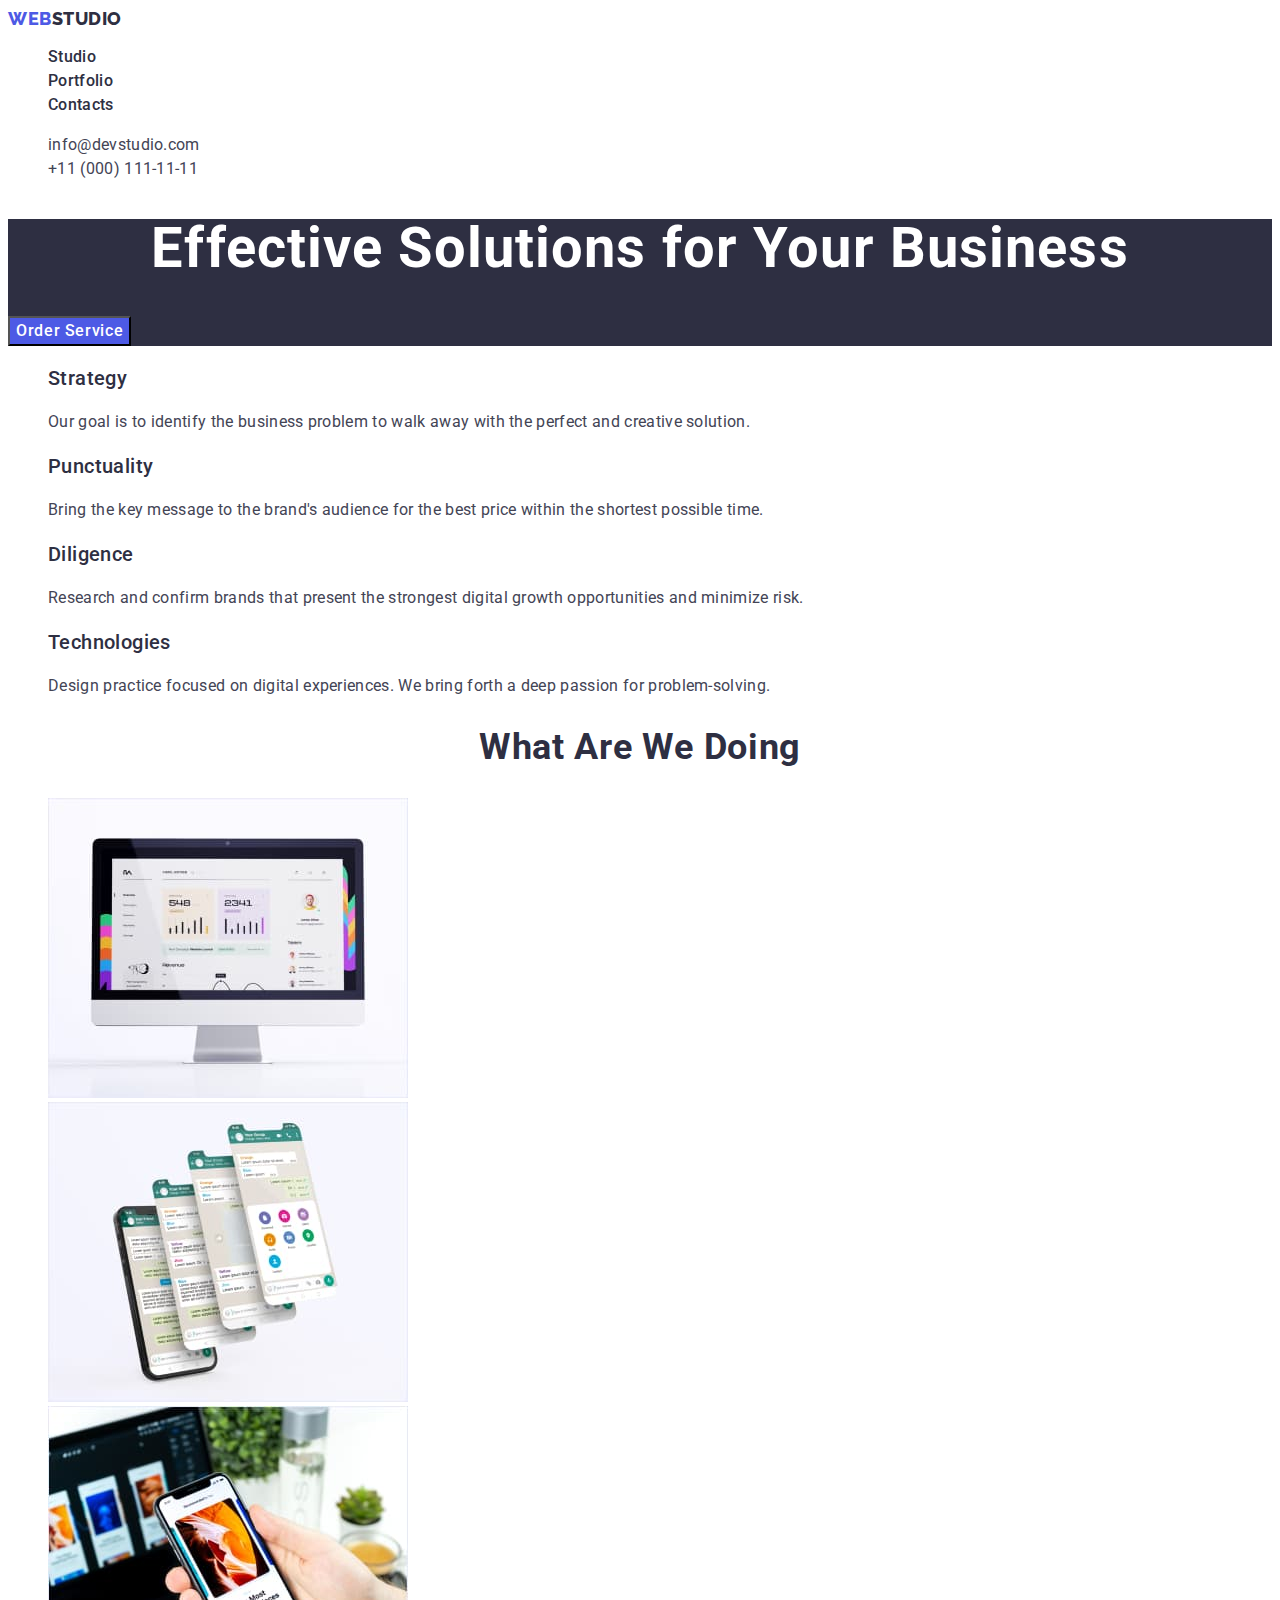
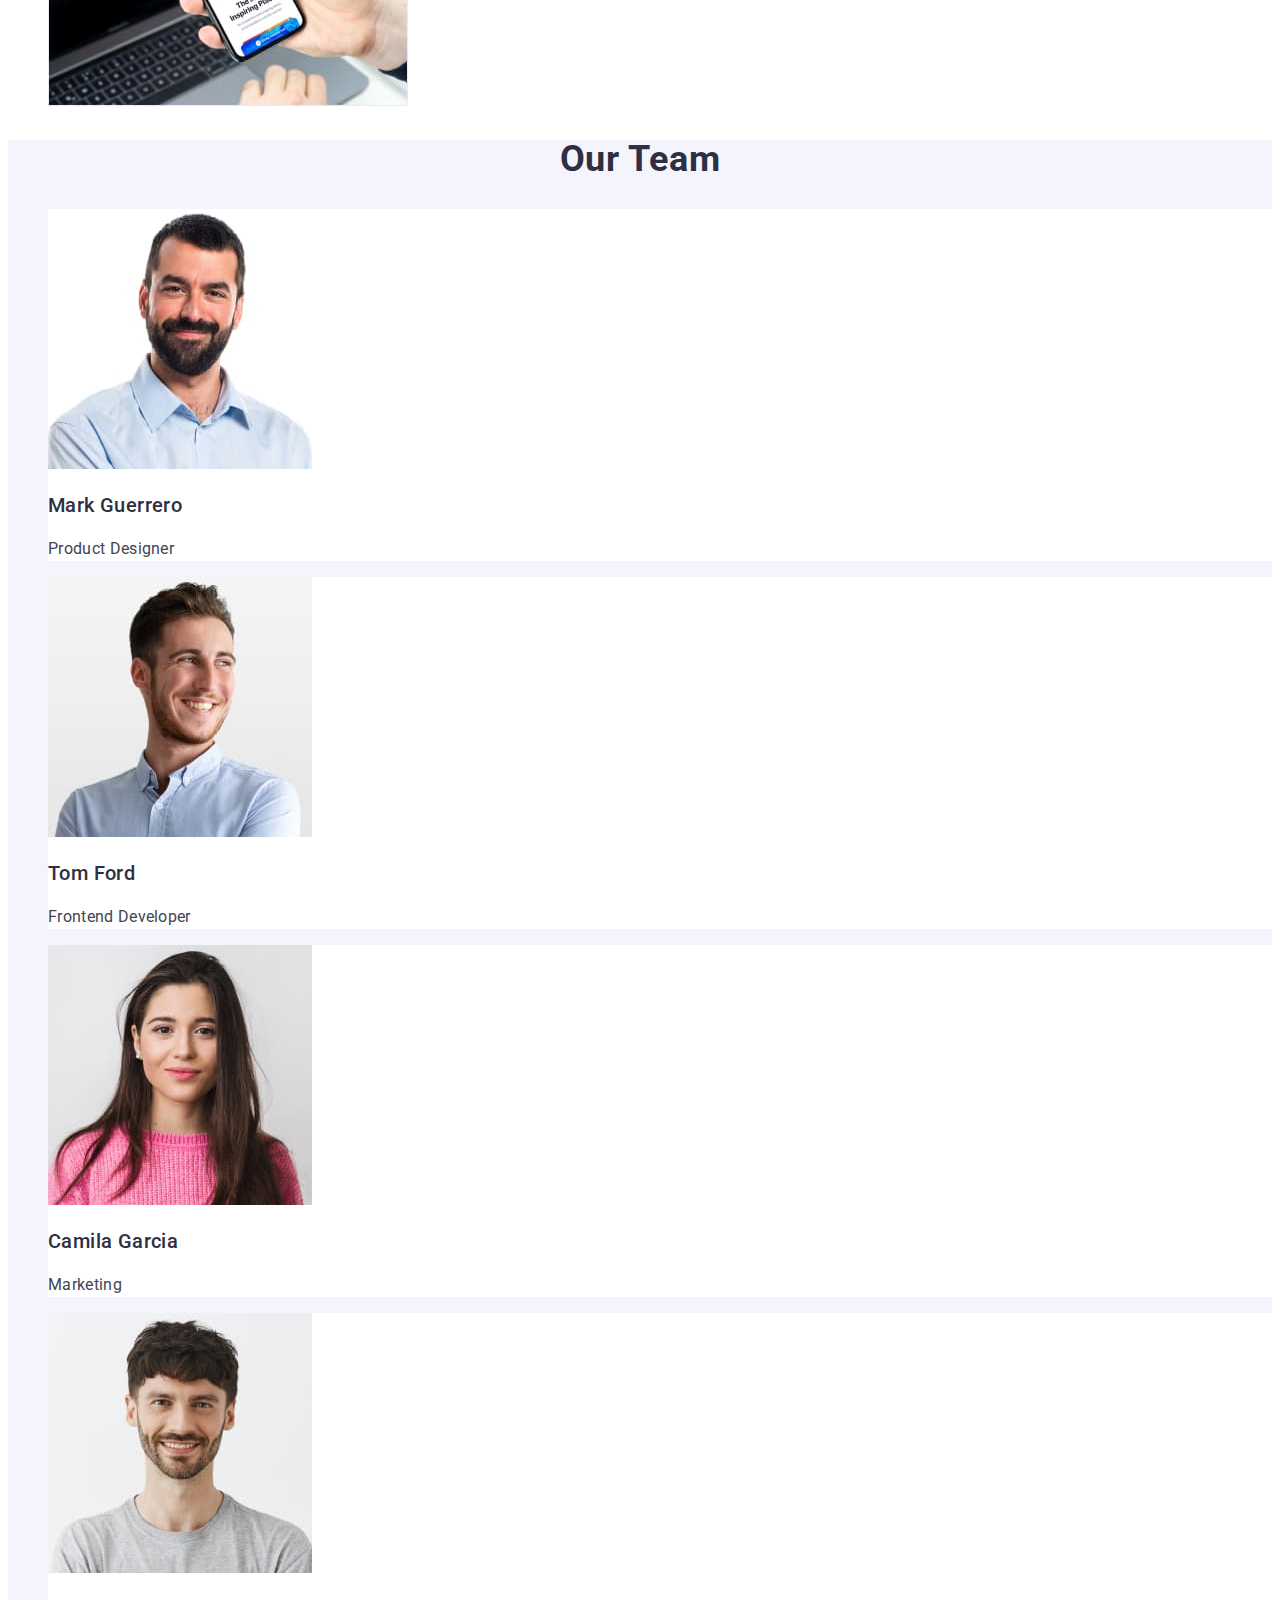
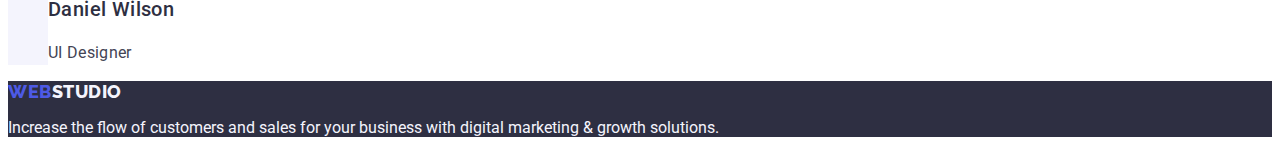
==== index.html @ 59ca48b9 "start" ====
<!DOCTYPE html>
<html lang="en">
  <head>
    <meta charset="UTF-8" />
    <meta http-equiv="X-UA-Compatible" content="IE=edge" />
    <meta name="viewport" content="width=device-width, initial-scale=1.0" />
    <title>Web Studio (Version 3.0)</title>

    <!-- link fonts -->
    <link rel="preconnect" href="https://fonts.googleapis.com" />
    <link rel="preconnect" href="https://fonts.gstatic.com" crossorigin />
    <link
      href="https://fonts.googleapis.com/css2?family=Raleway:wght@800&family=Roboto:wght@400;500;700&display=swap"
      rel="stylesheet"
    />
    <!-- link modern normalize -->
    <link rel="stylesheet" href="node_modules/modern-normalize/modern-normalize.css">
    <!-- link style -->
    <link rel="stylesheet" href="./css/styles.css"/>
  </head>

  <body>
    <!-- Heder -->
    <header>
      <!-- Navigation -->
      <nav>
        <a href="./index.html" class="logo link"
          >Web<span class="logo-studio">Studio</span></a
        >
        <ul class="nav list">
          <li><a href="./index.html" class="nav-l link">Studio </a></li>
          <li><a href="./portfolio.html" class="nav-l link">Portfolio</a></li>
          <li><a href="" class="nav-l link">Contacts</a></li>
        </ul>
      </nav>
      <!-- adress -->
      <address class="adress">
        <ul class="list">
          <li>
            <a href="mailto:info@devstudio.com" class="link"
              >info@devstudio.com</a
            >
          </li>
          <li>
            <a href="tel:+110001111111" class="link">+11 (000) 111-11-11</a>
          </li>
        </ul>
      </address>
    </header>

    <!-- Main -->
    <main>
      <!-- Herro r1-->
      <section class="herro">
        <h1 class="herro-title">Effective Solutions for Your Business</h1>
        <button type="button" class="button-herro">Order Service</button>
      </section>

      <!-- Principles of work r2-->
      <section class="section">
        <h2 class="section-title visually-hidden">Principles of work</h2>
        <!-- The tag will need to be hidden -->
        <ul class="list">
          <li>
            <h3 class="section-subtitle">Strategy</h3>
            <p class="desc">
              Our goal is to identify the business problem to walk away with the
              perfect and creative solution.
            </p>
          </li>
          <li>
            <h3 class="section-subtitle">Punctuality</h3>
            <p class="desc">
              Bring the key message to the brand's audience for the best price
              within the shortest possible time.
            </p>
          </li>
          <li>
            <h3 class="section-subtitle">Diligence</h3>
            <p class="desc">
              Research and confirm brands that present the strongest digital
              growth opportunities and minimize risk.
            </p>
          </li>
          <li>
            <h3 class="section-subtitle">Technologies</h3>
            <p class="desc">
              Design practice focused on digital experiences. We bring forth a
              deep passion for problem-solving.
            </p>
          </li>
        </ul>
      </section>

      <!-- What are we doing  r3-->
      <section class="section our-projects">
        <h2 class="section-title">What are we doing</h2>
        <ul class="list">
          <li>
            <img
              src="./images/comp.jpg"
              alt="Foto comhuter"
              width="360"
              height="300"
            />
          </li>
          <li>
            <img
              src="./images/phons.jpg"
              alt="Foto phons"
              width="360"
              height="300"
            />
          </li>
          <li>
            <img
              src="./images/hand_with_phone.jpg"
              alt="Foto hand with phons"
              width="360"
              height="300"
            />
          </li>
        </ul>
      </section>

      <!-- Our Team -->
      <section class="section team">
        <h2 class="section-tm-title">Our Team</h2>
        <ul class="list">
          <li class="style-img">
            <img
              src="./images/Marc_Guerro.jpg"
              alt="Foto Marc_Guerro"
              width="264"
              height="260"
            />
            <h3 class="name">Mark Guerrero</h3>
            <p class="profession">Product Designer</p>
          </li>
          <li class="style-img">
            <img
              src="./images/Tom_Ford.jpg"
              alt="Foto Tom_Ford"
              width="264"
              height="260"
            />
            <h3 class="name">Tom Ford</h3>
            <p class="profession">Frontend Developer</p>
          </li>
          <li class="style-img">
            <img
              src="./images/Cfmilla_Garcia.jpg"
              alt="Foto Cfmilla_Garcia"
              width="264"
              height="260"
            />
            <h3 class="name">Camila Garcia</h3>
            <p class="profession">Marketing</p>
          </li>
          <li class="style-img">
            <img
              src="./images/Daniel_Wilson.jpg"
              alt="Foto Daniel_Wilson"
              width="264"
              height="260"
            />
            <h3 class="name">Daniel Wilson</h3>
            <p class="profession">UI Designer</p>
          </li>
        </ul>
      </section>
    </main>

    <!-- Footer -->
    <footer class="footer">
      <a href="./index.html" class="logo link"
        >Web<span class="logo-studio">Studio</span>
      </a>
      <p class="text">
        Increase the flow of customers and sales for your business with digital
        marketing & growth solutions.
      </p>
    </footer>
  </body>
</html>
---- css/styles.css ----
html {
  box-sizing: border-box;
}
*,
*::before,
*::after{
  box-sizing: inherit;
}


:root {
  --primary-text-color: #ffffff;
  --title-text-color: #2e2f42;
  --accent-color: #4d5ae5;
  --base-text-color: #434455;
  --primari-whitecolor: #ffffff;
  --btn-hover-color: #404bbf;
  --btn-secondary-color: #e7e9fc;
  --second-white-text: #f4f4fd;
}

body {
  background-color: var(--primari-whitecolor);
  color: var(--base-text-color);

  font-family: "Roboto", sans-serif;
  font-size: 16px;
}

/*to hide service*/
.visually-hidden {
  position: absolute;
  width: 1px;
  height: 1px;
  margin: -1px;
  border: 0;
  padding: 0;
  white-space: nowrap;
  clip-path: inset(100%);
  clip: rect(0 0 0 0);
  overflow: hidden;
}


/* button */

.button-herro {
  color: var(--primari-whitecolor);
  background-color: var(--accent-color);

  font-family: Roboto, sans-serif;
  font-weight: 500;
  font-size: 16px;
  line-height: 1.5;
  cursor: pointer;
  letter-spacing: 0.04em; 
}

.button-herro:hover,
.button-herro:focus {
  color: var(--primari-whitecolor);
  background-color: var(--btn-hover-color);
}
/* btn in Portfolio */
.button-filtr {
  color: var(--accent-color);
  background-color: var(--second-white-text);

  font-family: Roboto, sans-serif;
  font-weight: 500;
  font-size: 16px;
  line-height: 1.5;
  letter-spacing: 0.04em;
  cursor: pointer;
}

.button-filtr:hover,
.button-filtr:focus {
  color: var(--primari-whitecolor);
  background-color: var(--btn-hover-color);
}

/* delete poit in UL */
.list {
  list-style: none;
}

/* heder */

/* Logo */
.logo {
  color: var(--accent-color);

  font-family: Raleway, sans-serif;
  letter-spacing: 0.03em;
  font-weight: 800;
  font-size: 18px;
  line-height: 1.17;
  text-transform: uppercase;
}

.logo-studio {
  color: var(--title-text-color);
}

/* logo for footer */
.footer .logo-studio {
  color: var(--second-white-text);
}

/* site nav */
.nav .link {
  color: var(--title-text-color);

  font-weight: 500;
  font-size: 16px;
  text-decoration: none;
  line-height: 1.5;
  letter-spacing: 0.02em;
  font-style: normal;
}
.nav .link:hover,
.nav .link:focus {
  color: var(--btn-hover-color);
}
.nav-l {
  color: var(--title-text-color);

  text-decoration: none;
}

/* .nav .link.current { */
  /* color: var(--btn-hover-color); */
/* } */

/* adress */
.adress {
  font-style: normal;
  font-weight: 400;
  font-size: 16px;
  line-height: 1.5;
  
}
.adress .link {
  color: var(--base-text-color);
  
  line-height: 24px;
  letter-spacing: 0.02em;
  text-decoration: none;

}

.adress .link:hover,
.adress .link:focus {
  color: var(--btn-hover-color);
}

/* herro */
.herro {
  background-color: var(--title-text-color);
}

.herro-title {
  color: var(--primari-whitecolor);

  font-weight: 700;
  font-size: 56px;
  line-height: 1.07;
  text-align: center;
  letter-spacing: 0.02em;
}
.section .section-title {
  color: var(--title-text-color);

  font-weight: 700;
  font-size: 36px;
  line-height: 1.11;
  text-align: center;
  letter-spacing: 0.02em;
  text-transform: capitalize;
  letter-spacing: 0.02em;
}

/* Principles of work */
.section .section-subtitle {
  color: var(--title-text-color);

  font-weight: 500;
  font-size: 20px;
  line-height: 1.2;
  letter-spacing: 0.02em;
}


.section .desc {
  color: var(--base-text-color);
  line-height: 24px;
  letter-spacing: 0.02em;

}
/* our-projects */
.our-projects .section-title{
  color: var(--title-text-color);

  font-weight: 700;
  font-size: 36px;
  line-height: 1.11;
  text-align: center;
  letter-spacing: 0.02em;
  text-transform: capitalize;
}

.our-projects {
  background-color: var(--primari-whitecolor);
 
}

/* Our team */
.team {
  background-color: var(--second-white-text);
}
.section-tm-title {
  color: var(--title-text-color);

  font-weight: 700;
  font-size: 36px;
  line-height: 1.11;
  text-align: center;
  letter-spacing: 0.02em;
  text-transform: capitalize;
  
}

.style-img {
  background-color: var(--primari-whitecolor);
}

.section .name {
  color: var(--title-text-color);

  font-weight: 500;
  font-size: 20px;
  line-height: 1.2;
  letter-spacing: 0.02em
}
.section .profession {
  color: var(--base-text-color);
  
  line-height: 24px;
  letter-spacing: 0.02em;
}
/* foter */
.footer {
  background-color: var(--title-text-color);
}

.footer .text {
  color: var(--second-white-text);
}

/* portfolio  */
.link{
  text-decoration: none;
}

.desc-product {
  color: var(--title-text-color);

  font-weight: 500;
  font-size: 20px;
  line-height: 1.2;
  text-decoration: none;
  letter-spacing: 0.02em;
}

.desc-sferprodact {
  color: var(--base-text-color);
  
  line-height: 24px;
  letter-spacing: 0.02em;
  text-decoration: none;
}
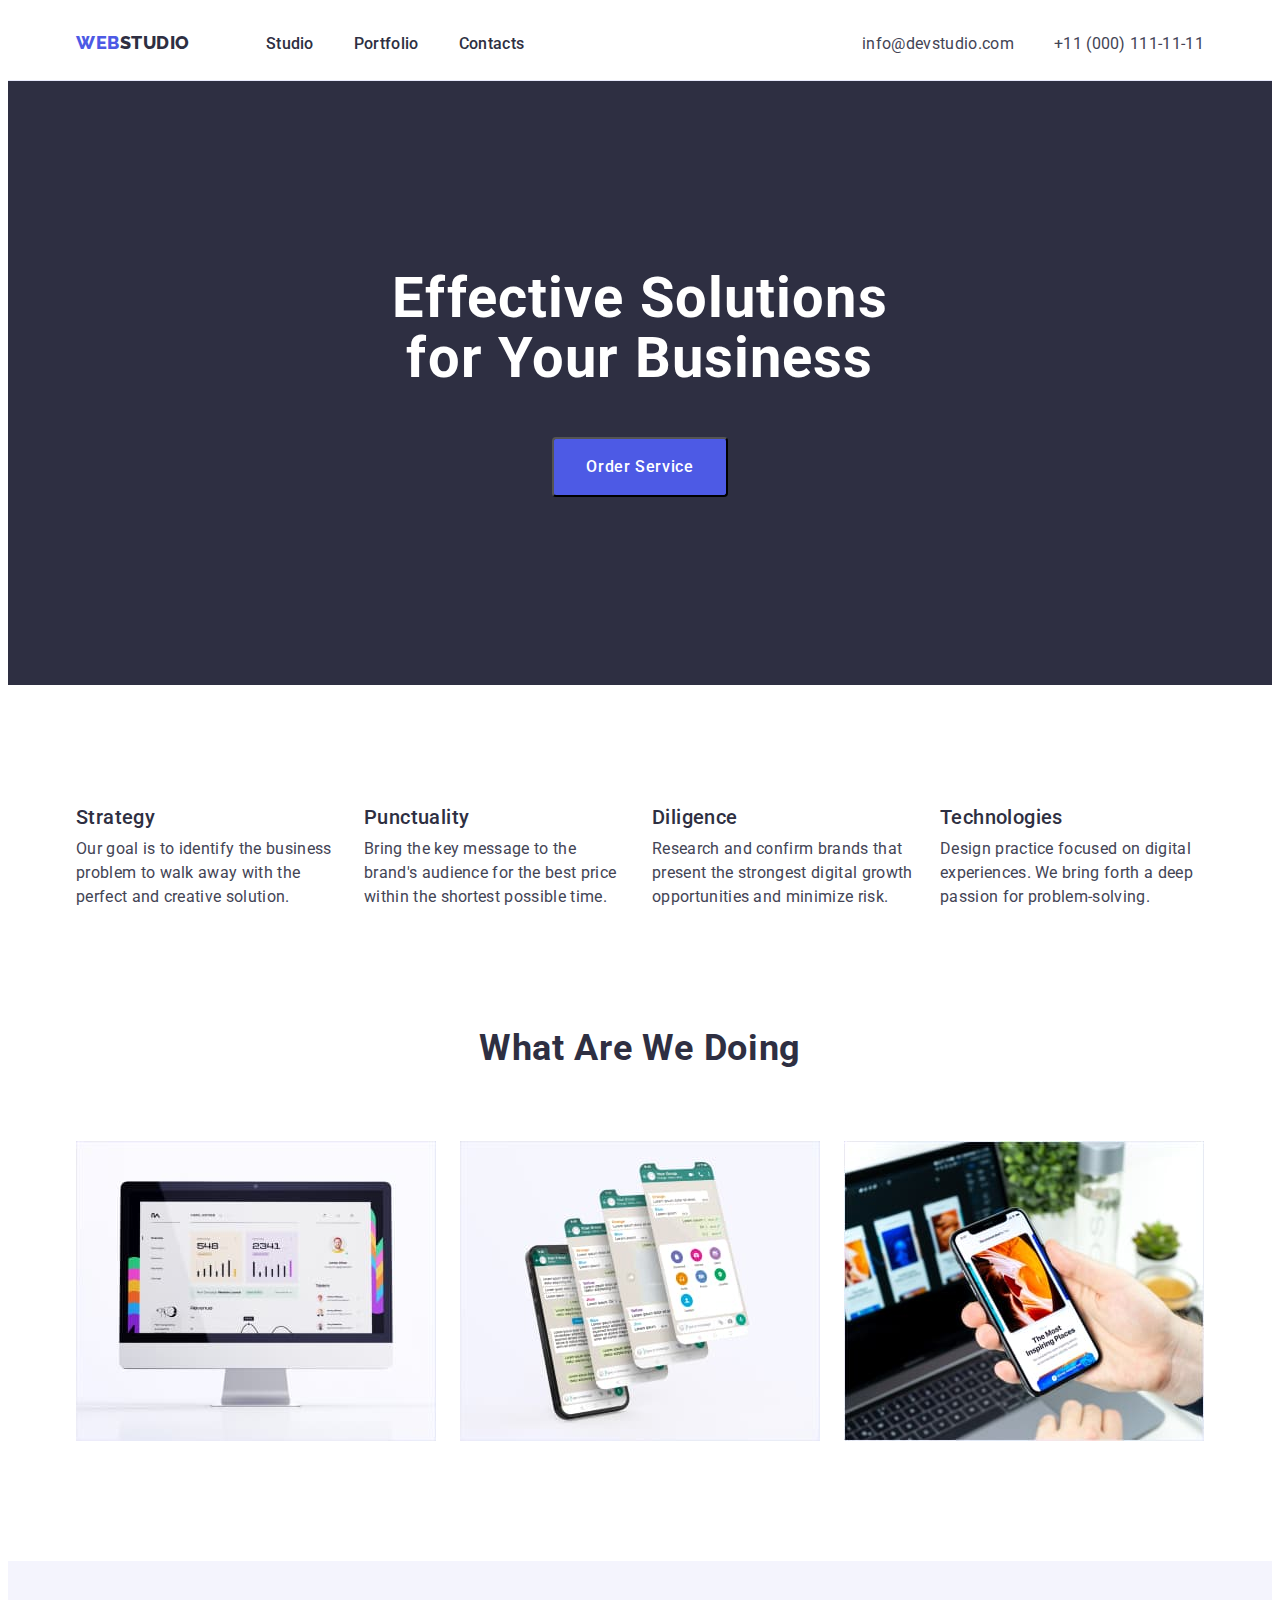
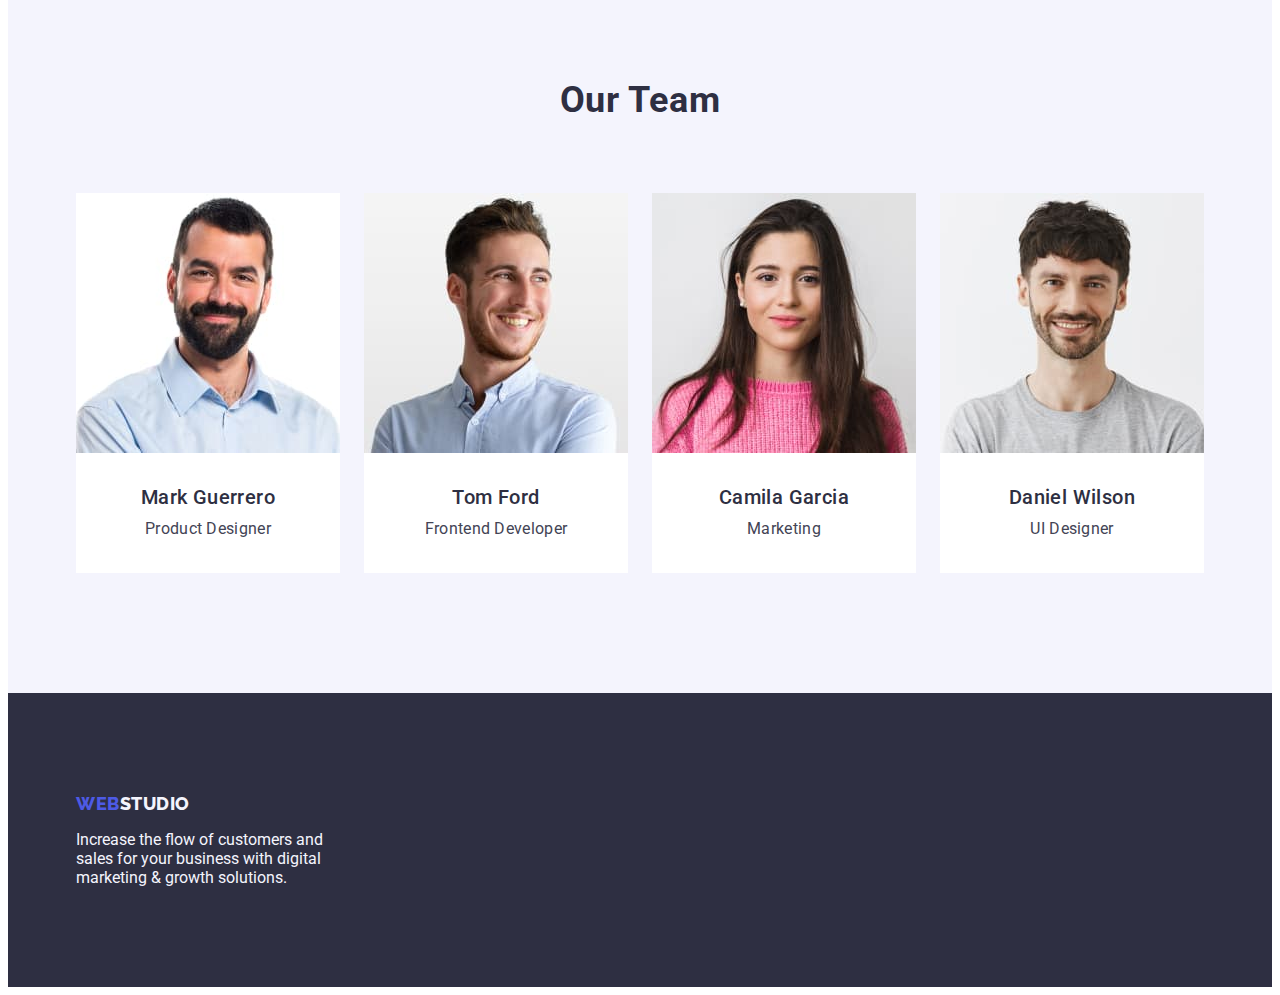
==== commit c1bebe2a: "studio готово" ====
--- a/index.html
+++ b/index.html
@@ -21,12 +21,12 @@
 
   <body>
     <!-- Heder -->
-    <header>
+    <header class="heder-container">
+      <div class="container centred">
       <!-- Navigation -->
+      <a href="./index.html" class="logo link"
+          >Web<span class="logo-studio">Studio</span></a>
       <nav>
-        <a href="./index.html" class="logo link"
-          >Web<span class="logo-studio">Studio</span></a
-        >
         <ul class="nav list">
           <li><a href="./index.html" class="nav-l link">Studio </a></li>
           <li><a href="./portfolio.html" class="nav-l link">Portfolio</a></li>
@@ -35,7 +35,7 @@
       </nav>
       <!-- adress -->
       <address class="adress">
-        <ul class="list">
+        <ul class="list nav-adress">
           <li>
             <a href="mailto:info@devstudio.com" class="link"
               >info@devstudio.com</a
@@ -46,43 +46,50 @@
           </li>
         </ul>
       </address>
+      </div>
     </header>
 
     <!-- Main -->
     <main>
+
       <!-- Herro r1-->
-      <section class="herro">
-        <h1 class="herro-title">Effective Solutions for Your Business</h1>
-        <button type="button" class="button-herro">Order Service</button>
-      </section>
+      <section class="herro centred">
+      <div class="container">
+        <h1 class="herro-title herro-title-container">Effective Solutions for Your Business</h1>
+        <button type="button" class="button-herro btn-herro-container">Order Service</button>
+      </div>
+      </section>
+      
 
       <!-- Principles of work r2-->
-      <section class="section">
+    
+      <section class="section cont-prinsp-work">
+        <div class="container">
         <h2 class="section-title visually-hidden">Principles of work</h2>
         <!-- The tag will need to be hidden -->
-        <ul class="list">
-          <li>
+        <ul class="list card-set">
+          <li class="card-set-items">
             <h3 class="section-subtitle">Strategy</h3>
             <p class="desc">
               Our goal is to identify the business problem to walk away with the
               perfect and creative solution.
             </p>
           </li>
-          <li>
+          <li class="card-set-items">
             <h3 class="section-subtitle">Punctuality</h3>
             <p class="desc">
               Bring the key message to the brand's audience for the best price
               within the shortest possible time.
             </p>
           </li>
-          <li>
+          <li class="card-set-items">
             <h3 class="section-subtitle">Diligence</h3>
             <p class="desc">
               Research and confirm brands that present the strongest digital
               growth opportunities and minimize risk.
             </p>
           </li>
-          <li>
+          <li class="card-set-items">
             <h3 class="section-subtitle">Technologies</h3>
             <p class="desc">
               Design practice focused on digital experiences. We bring forth a
@@ -90,13 +97,15 @@
             </p>
           </li>
         </ul>
+       </div>
       </section>
 
       <!-- What are we doing  r3-->
       <section class="section our-projects">
+        <div class="container">
         <h2 class="section-title">What are we doing</h2>
-        <ul class="list">
-          <li>
+        <ul class="list card-set">
+          <li class="card-set-items">
             <img
               src="./images/comp.jpg"
               alt="Foto comhuter"
@@ -104,7 +113,7 @@
               height="300"
             />
           </li>
-          <li>
+          <li class="card-set-items">
             <img
               src="./images/phons.jpg"
               alt="Foto phons"
@@ -112,7 +121,7 @@
               height="300"
             />
           </li>
-          <li>
+          <li class="card-set-items">
             <img
               src="./images/hand_with_phone.jpg"
               alt="Foto hand with phons"
@@ -120,59 +129,75 @@
               height="300"
             />
           </li>
-        </ul>
+        </li>
+        </ul>
+      </div>
       </section>
 
       <!-- Our Team -->
+      
       <section class="section team">
+        <div class="container">
         <h2 class="section-tm-title">Our Team</h2>
-        <ul class="list">
-          <li class="style-img">
+        <ul class="list card-set">
+          <li class="style-img card-set-items">
             <img
               src="./images/Marc_Guerro.jpg"
               alt="Foto Marc_Guerro"
               width="264"
               height="260"
             />
-            <h3 class="name">Mark Guerrero</h3>
-            <p class="profession">Product Designer</p>
-          </li>
-          <li class="style-img">
+              <div class="team-wrapper">
+                <h3 class="name">Mark Guerrero</h3>
+                <p class="profession">Product Designer</p>
+              </div>
+          </li>
+          <li class="style-img card-set-items">
             <img
               src="./images/Tom_Ford.jpg"
               alt="Foto Tom_Ford"
               width="264"
-              height="260"
-            />
-            <h3 class="name">Tom Ford</h3>
-            <p class="profession">Frontend Developer</p>
-          </li>
-          <li class="style-img">
+              height="260" class="marj-foto-developer"
+            />
+            <div class="team-wrapper">
+              <h3 class="name">Tom Ford</h3>
+              <p class="profession">Frontend Developer</p>
+            </div>
+          </li>
+          <li class="style-img card-set-items">
             <img
               src="./images/Cfmilla_Garcia.jpg"
               alt="Foto Cfmilla_Garcia"
               width="264"
               height="260"
             />
-            <h3 class="name">Camila Garcia</h3>
-            <p class="profession">Marketing</p>
-          </li>
-          <li class="style-img">
+            <div class="team-wrapper">
+              <h3 class="name">Camila Garcia</h3>
+              <p class="profession">Marketing</p>
+            </div>
+          </li>
+          <li class="style-img card-set-items">
             <img
               src="./images/Daniel_Wilson.jpg"
               alt="Foto Daniel_Wilson"
               width="264"
               height="260"
             />
-            <h3 class="name">Daniel Wilson</h3>
-            <p class="profession">UI Designer</p>
-          </li>
-        </ul>
-      </section>
+            <div class="team-wrapper">
+              <h3 class="name">Daniel Wilson</h3>
+              <p class="profession">UI Designer</p>
+            </div>
+          </li>
+        </ul>
+      </div>
+      </section>
+      
     </main>
 
     <!-- Footer -->
-    <footer class="footer">
+    
+    <footer class="footer cont-footer">
+      <div class="container">
       <a href="./index.html" class="logo link"
         >Web<span class="logo-studio">Studio</span>
       </a>
@@ -180,6 +205,8 @@
         Increase the flow of customers and sales for your business with digital
         marketing & growth solutions.
       </p>
+      </div>
     </footer>
+    
   </body>
 </html>
--- a/css/styles.css
+++ b/css/styles.css
@@ -9,6 +9,7 @@
 
 
 :root {
+  /* colors */
   --primary-text-color: #ffffff;
   --title-text-color: #2e2f42;
   --accent-color: #4d5ae5;
@@ -17,6 +18,10 @@
   --btn-hover-color: #404bbf;
   --btn-secondary-color: #e7e9fc;
   --second-white-text: #f4f4fd;
+
+/* indent for gap */
+--indent: 24px;
+--indent-items: 3;
 }
 
 body {
@@ -25,6 +30,48 @@
 
   font-family: "Roboto", sans-serif;
   font-size: 16px;
+}
+
+/* reset start */
+h1, h2, h3, h4, h5, h6, p, ul{
+  margin-top: 0;
+  margin-bottom: 0;
+}
+
+img {
+  display: block;
+max-width: 100%;
+height: auto;
+}
+
+.link {
+  color: currentColor;
+  text-decoration: none;
+}
+
+ul {
+  padding-inline-start: 0px;
+}
+/* reset end */
+
+.container{
+  width: 1158px;
+margin-left: auto;
+margin-right: auto;
+padding-left: 15px;
+padding-right: 15px;
+/* outline: dashed 1px teal; */
+
+}
+
+.section {
+padding-top: 120px;
+padding-bottom: 120px;
+/* outline: dashed 2px red; */
+}
+
+.centred{
+  text-align: center;
 }
 
 /*to hide service*/
@@ -40,9 +87,23 @@
   clip: rect(0 0 0 0);
   overflow: hidden;
 }
-
-
-/* button */
+ /* card set */
+ .card-set {
+  display: flex;
+  flex-wrap: wrap;
+  gap: var(--indent);
+ }
+
+.card-set-items {
+  width: calc( (100% - (var(--indent-items) - 1)*var(--indent)) / var(--indent-items) );
+}
+
+/**
+  |============================
+  | BUTTON
+  |============================
+*/
+  
 
 .button-herro {
   color: var(--primari-whitecolor);
@@ -85,10 +146,28 @@
   list-style: none;
 }
 
-/* heder */
+/**
+  |============================
+  | HEDER
+  |============================
+*/
+
+
+.heder-container{
+  border-bottom: solid 1px var(--btn-secondary-color);
+}
+
+.heder-container .container{
+  display: flex;
+  
+} 
 
 /* Logo */
 .logo {
+margin-right: 76px;
+padding-top: 24px;
+padding-bottom: 24px;
+
   color: var(--accent-color);
 
   font-family: Raleway, sans-serif;
@@ -109,7 +188,17 @@
 }
 
 /* site nav */
+.nav{
+display: flex;
+gap: 40px;
+
+}
+
 .nav .link {
+display: block;
+padding-top: 24px;
+padding-bottom: 24px;
+
   color: var(--title-text-color);
 
   font-weight: 500;
@@ -135,12 +224,25 @@
 
 /* adress */
 .adress {
+margin-left: auto;
+
   font-style: normal;
   font-weight: 400;
   font-size: 16px;
   line-height: 1.5;
   
 }
+
+.nav-adress {
+display: flex;
+gap: 40px;
+}
+.nav-adress .link {
+  display: block;
+padding-top: 24px;
+padding-bottom: 24px;
+}
+
 .adress .link {
   color: var(--base-text-color);
   
@@ -155,9 +257,25 @@
   color: var(--btn-hover-color);
 }
 
-/* herro */
-.herro {
-  background-color: var(--title-text-color);
+
+/**
+  |============================
+  | HERRO
+  |============================
+*/
+
+.herro { 
+   background-color: var(--title-text-color);
+   padding-top: 188px;
+   padding-bottom: 188px;
+ } 
+
+.herro .container{
+display: flex;
+flex-direction: column;
+gap: 48px;
+justify-content: space-between;
+align-items: center;
 }
 
 .herro-title {
@@ -169,6 +287,19 @@
   text-align: center;
   letter-spacing: 0.02em;
 }
+
+.herro-title-container {
+display: block;
+  width: 496px;
+}
+
+.btn-herro-container{
+  display: block;
+  min-width: 169px;
+padding: 16px 32px;
+ border-radius: 4px;
+}
+
 .section .section-title {
   color: var(--title-text-color);
 
@@ -181,7 +312,13 @@
   letter-spacing: 0.02em;
 }
 
-/* Principles of work */
+
+/**
+  |============================
+  | Principles of work
+  |============================
+*/
+
 .section .section-subtitle {
   color: var(--title-text-color);
 
@@ -189,8 +326,21 @@
   font-size: 20px;
   line-height: 1.2;
   letter-spacing: 0.02em;
-}
-
+
+  margin-bottom: 8px;
+}
+
+.cont-prinsp-work{
+padding-bottom: 0;
+
+--indent-items: 4;
+}
+
+/* .cont-prinsp-work .list {
+  display: flex;
+  gap: var(--indent-princp-work);
+
+} */
 
 .section .desc {
   color: var(--base-text-color);
@@ -198,7 +348,14 @@
   letter-spacing: 0.02em;
 
 }
-/* our-projects */
+
+
+/**
+  |============================
+  | OUR PROJECTS
+  |============================
+*/
+
 .our-projects .section-title{
   color: var(--title-text-color);
 
@@ -215,8 +372,19 @@
  
 }
 
-/* Our team */
+.our-projects .section-title{
+  margin-bottom: 72px;
+}
+
+/**
+  |============================
+  | OUR TEAM
+  |============================
+*/
+
 .team {
+  --indent-items: 4;
+
   background-color: var(--second-white-text);
 }
 .section-tm-title {
@@ -228,11 +396,12 @@
   text-align: center;
   letter-spacing: 0.02em;
   text-transform: capitalize;
-  
+
+  margin-bottom: 72px;
 }
 
 .style-img {
-  background-color: var(--primari-whitecolor);
+background-color: var(--primari-whitecolor);
 }
 
 .section .name {
@@ -241,7 +410,9 @@
   font-weight: 500;
   font-size: 20px;
   line-height: 1.2;
-  letter-spacing: 0.02em
+  letter-spacing: 0.02em;
+
+  margin-bottom: 8px;
 }
 .section .profession {
   color: var(--base-text-color);
@@ -249,19 +420,47 @@
   line-height: 24px;
   letter-spacing: 0.02em;
 }
-/* foter */
-.footer {
-  background-color: var(--title-text-color);
-}
+ 
+ .team-wrapper {
+padding: 32px 16px;
+text-align: center;
+
+ }
+
+/**
+  |============================
+  | FOOTER
+  |============================
+*/
+
 
 .footer .text {
   color: var(--second-white-text);
 }
 
-/* portfolio  */
+.cont-footer{
+  padding-top: 100px;
+  padding-bottom: 100px;
+  background-color: var(--title-text-color);
+}
+
+.footer .text{ 
+  margin-top: 16px; 
+  width: 264px;
+} 
+
+
+/**
+  |============================
+  | PORTFOLIO
+  |============================
+*/
+
 .link{
   text-decoration: none;
 }
+
+
 
 .desc-product {
   color: var(--title-text-color);
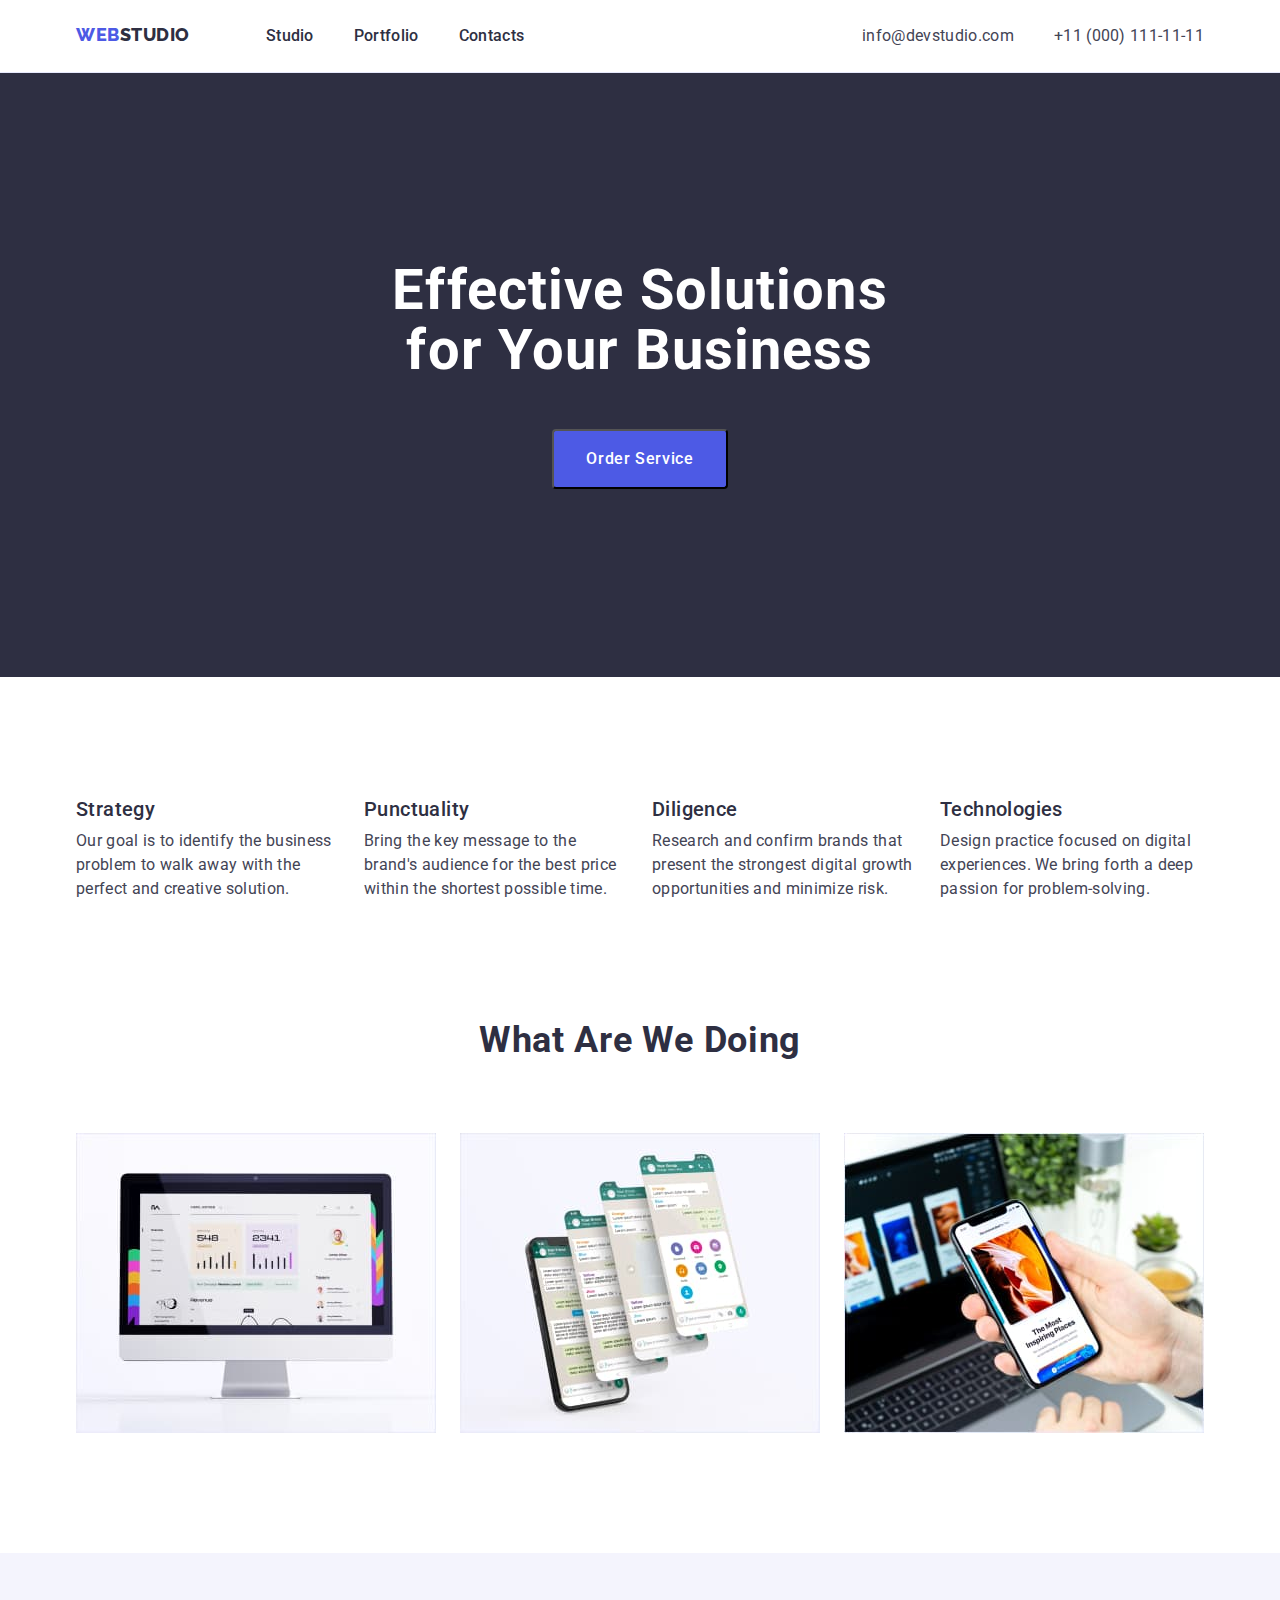
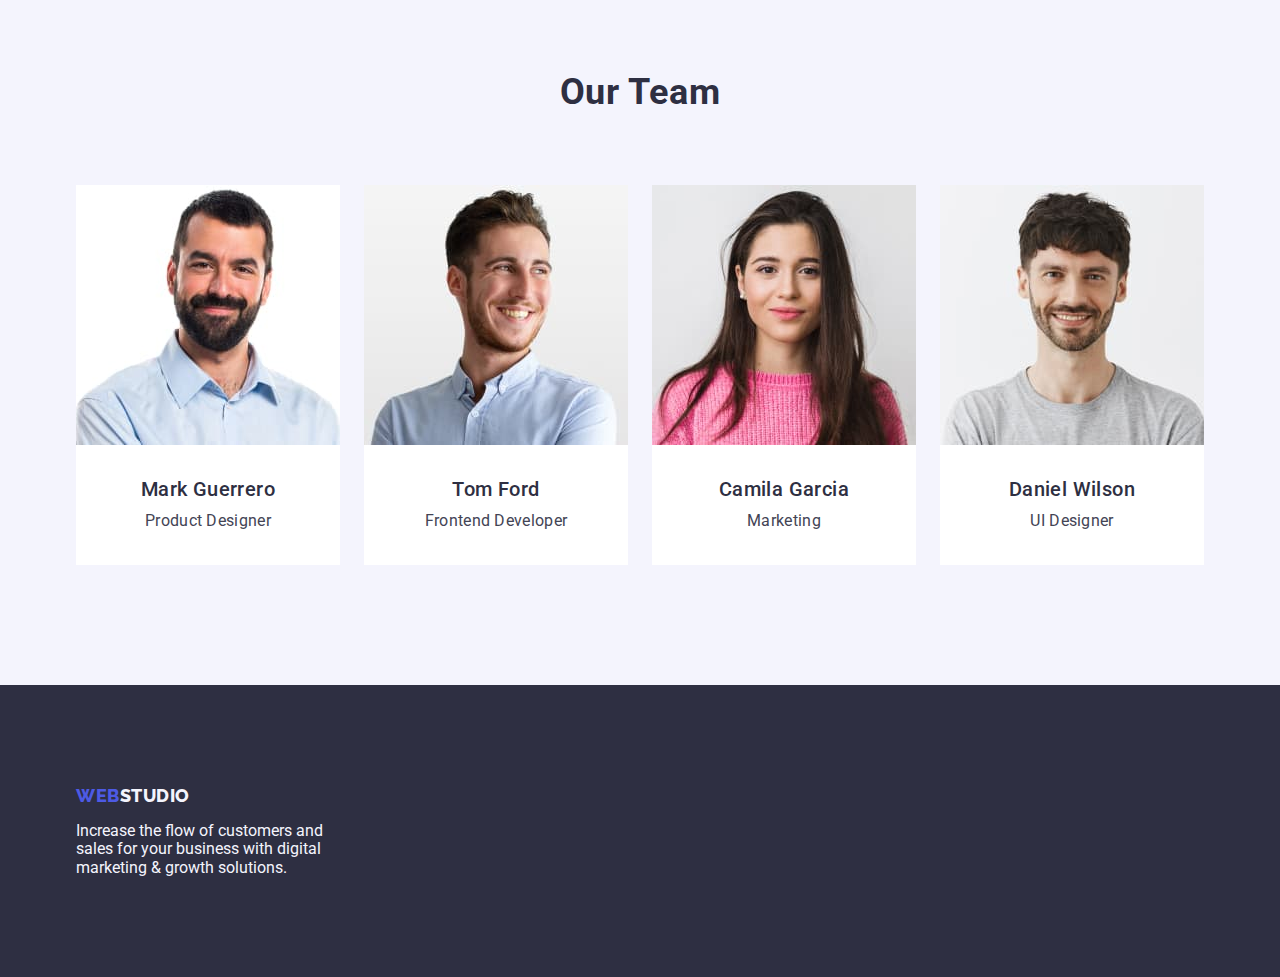
==== commit 302a23e8: "2 раз поміняв посилання на норм стилів" ====
--- a/index.html
+++ b/index.html
@@ -6,17 +6,21 @@
     <meta name="viewport" content="width=device-width, initial-scale=1.0" />
     <title>Web Studio (Version 3.0)</title>
 
+    <!-- link modern normalize -->
+    <link
+    rel="stylesheet"
+    href="https://cdnjs.cloudflare.com/ajax/libs/modern-normalize/1.0.0/modern-normalize.min.css"/>
+    
     <!-- link fonts -->
     <link rel="preconnect" href="https://fonts.googleapis.com" />
     <link rel="preconnect" href="https://fonts.gstatic.com" crossorigin />
     <link
       href="https://fonts.googleapis.com/css2?family=Raleway:wght@800&family=Roboto:wght@400;500;700&display=swap"
-      rel="stylesheet"
-    />
-    <!-- link modern normalize -->
-    <link rel="stylesheet" href="node_modules/modern-normalize/modern-normalize.css">
+      rel="stylesheet"/>
+    
     <!-- link style -->
     <link rel="stylesheet" href="./css/styles.css"/>
+
   </head>
 
   <body>
@@ -129,7 +133,6 @@
               height="300"
             />
           </li>
-        </li>
         </ul>
       </div>
       </section>
--- a/css/styles.css
+++ b/css/styles.css
@@ -98,12 +98,184 @@
   width: calc( (100% - (var(--indent-items) - 1)*var(--indent)) / var(--indent-items) );
 }
 
+
+/* delete poit in UL */
+.list {
+  list-style: none;
+}
+
+/**
+  |============================
+  | HEDER
+  |============================
+*/
+
+
+.heder-container{
+  border-bottom: solid 1px var(--btn-secondary-color);
+}
+
+.heder-container .container{
+  display: flex;
+  
+} 
+
+/* Logo */
+.logo {
+margin-right: 76px;
+padding-top: 24px;
+padding-bottom: 24px;
+
+  color: var(--accent-color);
+
+  font-family: Raleway, sans-serif;
+  letter-spacing: 0.03em;
+  font-weight: 800;
+  font-size: 18px;
+  line-height: 1.17;
+  text-transform: uppercase;
+}
+
+.logo-studio {
+  color: var(--title-text-color);
+}
+
+/* logo for footer */
+.footer .logo-studio {
+  color: var(--second-white-text);
+}
+
+/* site nav */
+.nav{
+display: flex;
+gap: 40px;
+
+}
+
+.nav .link {
+display: block;
+padding-top: 24px;
+padding-bottom: 24px;
+
+  color: var(--title-text-color);
+
+  font-weight: 500;
+  font-size: 16px;
+  text-decoration: none;
+  line-height: 1.5;
+  letter-spacing: 0.02em;
+  font-style: normal;
+}
+.nav .link:hover,
+.nav .link:focus {
+  color: var(--btn-hover-color);
+}
+.nav-l {
+  color: var(--title-text-color);
+
+  text-decoration: none;
+}
+
+/* .nav .link.current { */
+  /* color: var(--btn-hover-color); */
+/* } */
+
+/* adress */
+.adress {
+margin-left: auto;
+
+  font-style: normal;
+  font-weight: 400;
+  font-size: 16px;
+  line-height: 1.5;
+  
+}
+
+.nav-adress {
+display: flex;
+gap: 40px;
+}
+.nav-adress .link {
+  display: block;
+padding-top: 24px;
+padding-bottom: 24px;
+}
+
+.adress .link {
+  color: var(--base-text-color);
+  
+  line-height: 24px;
+  letter-spacing: 0.02em;
+  text-decoration: none;
+
+}
+
+.adress .link:hover,
+.adress .link:focus {
+  color: var(--btn-hover-color);
+}
+
+
+/**
+  |============================
+  | HERRO
+  |============================
+*/
+
+
+.herro { 
+   background-color: var(--title-text-color);
+   padding-top: 188px;
+   padding-bottom: 188px;
+ } 
+
+.herro .container{
+display: flex;
+flex-direction: column;
+gap: 48px;
+justify-content: space-between;
+align-items: center;
+}
+
+.herro-title {
+  color: var(--primari-whitecolor);
+
+  font-weight: 700;
+  font-size: 56px;
+  line-height: 1.07;
+  text-align: center;
+  letter-spacing: 0.02em;
+}
+
+.herro-title-container {
+display: block;
+  width: 496px;
+}
+
+.btn-herro-container{
+  display: block;
+  min-width: 169px;
+padding: 16px 32px;
+ border-radius: 4px;
+}
+
+.section .section-title {
+  color: var(--title-text-color);
+
+  font-weight: 700;
+  font-size: 36px;
+  line-height: 1.11;
+  text-align: center;
+  letter-spacing: 0.02em;
+  text-transform: capitalize;
+  letter-spacing: 0.02em;
+}
+
 /**
   |============================
   | BUTTON
   |============================
 */
-  
 
 .button-herro {
   color: var(--primari-whitecolor);
@@ -122,8 +294,151 @@
   color: var(--primari-whitecolor);
   background-color: var(--btn-hover-color);
 }
+
+
+/**
+  |============================
+  | Principles of work
+  |============================
+*/
+
+.section .section-subtitle {
+  color: var(--title-text-color);
+
+  font-weight: 500;
+  font-size: 20px;
+  line-height: 1.2;
+  letter-spacing: 0.02em;
+
+  margin-bottom: 8px;
+}
+
+.cont-prinsp-work{
+padding-bottom: 0;
+
+--indent-items: 4;
+}
+
+
+.section .desc {
+  color: var(--base-text-color);
+  line-height: 24px;
+  letter-spacing: 0.02em;
+
+}
+
+
+/**
+  |============================
+  | OUR PROJECTS
+  |============================
+*/
+
+.our-projects .section-title{
+  color: var(--title-text-color);
+
+  font-weight: 700;
+  font-size: 36px;
+  line-height: 1.11;
+  text-align: center;
+  letter-spacing: 0.02em;
+  text-transform: capitalize;
+}
+
+.our-projects {
+  background-color: var(--primari-whitecolor);
+ 
+}
+
+.our-projects .section-title{
+  margin-bottom: 72px;
+}
+
+/**
+  |============================
+  | OUR TEAM
+  |============================
+*/
+
+.team {
+  --indent-items: 4;
+
+  background-color: var(--second-white-text);
+}
+.section-tm-title {
+  color: var(--title-text-color);
+
+  font-weight: 700;
+  font-size: 36px;
+  line-height: 1.11;
+  text-align: center;
+  letter-spacing: 0.02em;
+  text-transform: capitalize;
+
+  margin-bottom: 72px;
+}
+
+.style-img {
+background-color: var(--primari-whitecolor);
+}
+
+.section .name {
+  color: var(--title-text-color);
+
+  font-weight: 500;
+  font-size: 20px;
+  line-height: 1.2;
+  letter-spacing: 0.02em;
+
+  margin-bottom: 8px;
+}
+.section .profession {
+  color: var(--base-text-color);
+  
+  line-height: 24px;
+  letter-spacing: 0.02em;
+}
+ 
+ .team-wrapper {
+padding: 32px 16px;
+text-align: center;
+
+ }
+
+/**
+  |============================
+  | FOOTER
+  |============================
+*/
+
+
+.footer .text {
+  color: var(--second-white-text);
+}
+
+.cont-footer{
+  padding-top: 100px;
+  padding-bottom: 100px;
+  background-color: var(--title-text-color);
+}
+
+.footer .text{ 
+  margin-top: 16px; 
+  width: 264px;
+} 
+
+
+/**
+  |============================
+  | PORTFOLIO
+  |============================
+*/
+
 /* btn in Portfolio */
 .button-filtr {
+  display: block;
+  padding: 12px 24px;
+
   color: var(--accent-color);
   background-color: var(--second-white-text);
 
@@ -141,326 +456,39 @@
   background-color: var(--btn-hover-color);
 }
 
-/* delete poit in UL */
-.list {
-  list-style: none;
-}
-
-/**
-  |============================
-  | HEDER
-  |============================
-*/
-
-
-.heder-container{
-  border-bottom: solid 1px var(--btn-secondary-color);
-}
-
-.heder-container .container{
-  display: flex;
-  
-} 
-
-/* Logo */
-.logo {
-margin-right: 76px;
-padding-top: 24px;
-padding-bottom: 24px;
-
-  color: var(--accent-color);
-
-  font-family: Raleway, sans-serif;
-  letter-spacing: 0.03em;
-  font-weight: 800;
-  font-size: 18px;
-  line-height: 1.17;
-  text-transform: uppercase;
-}
-
-.logo-studio {
-  color: var(--title-text-color);
-}
-
-/* logo for footer */
-.footer .logo-studio {
-  color: var(--second-white-text);
-}
-
-/* site nav */
-.nav{
-display: flex;
-gap: 40px;
-
-}
-
-.nav .link {
-display: block;
-padding-top: 24px;
-padding-bottom: 24px;
-
-  color: var(--title-text-color);
-
-  font-weight: 500;
-  font-size: 16px;
-  text-decoration: none;
-  line-height: 1.5;
-  letter-spacing: 0.02em;
-  font-style: normal;
-}
-.nav .link:hover,
-.nav .link:focus {
-  color: var(--btn-hover-color);
-}
-.nav-l {
-  color: var(--title-text-color);
-
-  text-decoration: none;
-}
-
-/* .nav .link.current { */
-  /* color: var(--btn-hover-color); */
-/* } */
-
-/* adress */
-.adress {
-margin-left: auto;
-
-  font-style: normal;
-  font-weight: 400;
-  font-size: 16px;
-  line-height: 1.5;
-  
-}
-
-.nav-adress {
-display: flex;
-gap: 40px;
-}
-.nav-adress .link {
-  display: block;
-padding-top: 24px;
-padding-bottom: 24px;
-}
-
-.adress .link {
-  color: var(--base-text-color);
-  
-  line-height: 24px;
-  letter-spacing: 0.02em;
-  text-decoration: none;
-
-}
-
-.adress .link:hover,
-.adress .link:focus {
-  color: var(--btn-hover-color);
-}
-
-
-/**
-  |============================
-  | HERRO
-  |============================
-*/
-
-.herro { 
-   background-color: var(--title-text-color);
-   padding-top: 188px;
-   padding-bottom: 188px;
- } 
-
-.herro .container{
+.cont-portfolio{
 display: flex;
 flex-direction: column;
-gap: 48px;
-justify-content: space-between;
+
+}
+
+.filtr{
+  padding-top: 96px;
+  padding-bottom: 120px;
+}
+
+.filtr .card-set{
+--indent-items: 5;
 align-items: center;
-}
-
-.herro-title {
-  color: var(--primari-whitecolor);
-
-  font-weight: 700;
-  font-size: 56px;
-  line-height: 1.07;
-  text-align: center;
-  letter-spacing: 0.02em;
-}
-
-.herro-title-container {
-display: block;
-  width: 496px;
-}
-
-.btn-herro-container{
-  display: block;
-  min-width: 169px;
-padding: 16px 32px;
- border-radius: 4px;
-}
-
-.section .section-title {
-  color: var(--title-text-color);
-
-  font-weight: 700;
-  font-size: 36px;
-  line-height: 1.11;
-  text-align: center;
-  letter-spacing: 0.02em;
-  text-transform: capitalize;
-  letter-spacing: 0.02em;
-}
-
-
-/**
-  |============================
-  | Principles of work
-  |============================
-*/
-
-.section .section-subtitle {
-  color: var(--title-text-color);
-
-  font-weight: 500;
-  font-size: 20px;
-  line-height: 1.2;
-  letter-spacing: 0.02em;
-
-  margin-bottom: 8px;
-}
-
-.cont-prinsp-work{
-padding-bottom: 0;
-
---indent-items: 4;
-}
-
-/* .cont-prinsp-work .list {
+margin-bottom: 72px;
+
+}
+
+.progects-fl-cont{
   display: flex;
-  gap: var(--indent-princp-work);
-
-} */
-
-.section .desc {
-  color: var(--base-text-color);
-  line-height: 24px;
-  letter-spacing: 0.02em;
-
-}
-
-
-/**
-  |============================
-  | OUR PROJECTS
-  |============================
-*/
-
-.our-projects .section-title{
-  color: var(--title-text-color);
-
-  font-weight: 700;
-  font-size: 36px;
-  line-height: 1.11;
-  text-align: center;
-  letter-spacing: 0.02em;
-  text-transform: capitalize;
-}
-
-.our-projects {
-  background-color: var(--primari-whitecolor);
- 
-}
-
-.our-projects .section-title{
-  margin-bottom: 72px;
-}
-
-/**
-  |============================
-  | OUR TEAM
-  |============================
-*/
-
-.team {
-  --indent-items: 4;
-
-  background-color: var(--second-white-text);
-}
-.section-tm-title {
-  color: var(--title-text-color);
-
-  font-weight: 700;
-  font-size: 36px;
-  line-height: 1.11;
-  text-align: center;
-  letter-spacing: 0.02em;
-  text-transform: capitalize;
-
-  margin-bottom: 72px;
-}
-
-.style-img {
-background-color: var(--primari-whitecolor);
-}
-
-.section .name {
-  color: var(--title-text-color);
-
-  font-weight: 500;
-  font-size: 20px;
-  line-height: 1.2;
-  letter-spacing: 0.02em;
-
-  margin-bottom: 8px;
-}
-.section .profession {
-  color: var(--base-text-color);
+  flex-wrap: wrap;
+  gap: 48px 24px ;
   
-  line-height: 24px;
-  letter-spacing: 0.02em;
-}
- 
- .team-wrapper {
-padding: 32px 16px;
-text-align: center;
-
- }
-
-/**
-  |============================
-  | FOOTER
-  |============================
-*/
-
-
-.footer .text {
-  color: var(--second-white-text);
-}
-
-.cont-footer{
-  padding-top: 100px;
-  padding-bottom: 100px;
-  background-color: var(--title-text-color);
-}
-
-.footer .text{ 
-  margin-top: 16px; 
-  width: 264px;
-} 
-
-
-/**
-  |============================
-  | PORTFOLIO
-  |============================
-*/
+}
+
+.progects-fl-element{
+flex-basis: calc((100% - var(var(--indent))*2)/3);
+
+}
 
 .link{
   text-decoration: none;
 }
-
-
 
 .desc-product {
   color: var(--title-text-color);
@@ -479,3 +507,8 @@
   letter-spacing: 0.02em;
   text-decoration: none;
 }
+
+.product-wrapper {
+  padding-top: 32px;
+  padding-bottom: 32px;
+}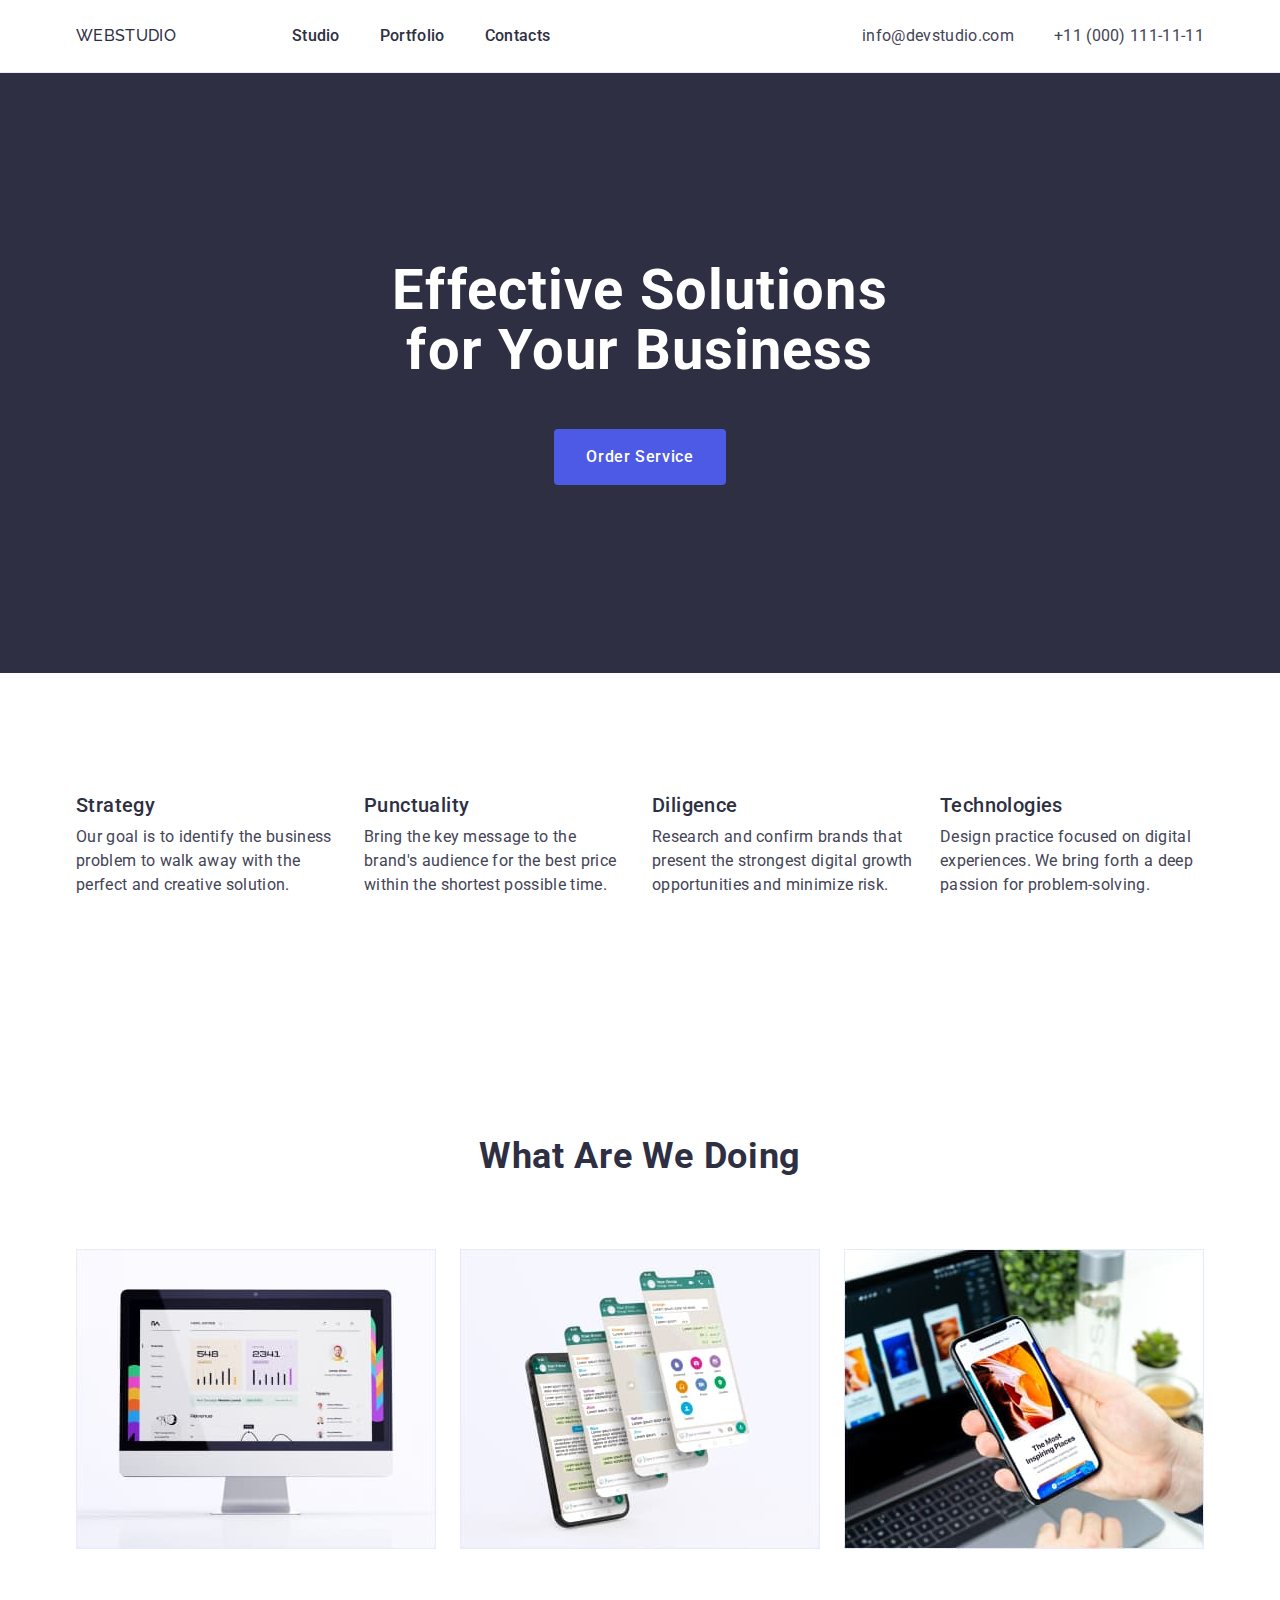
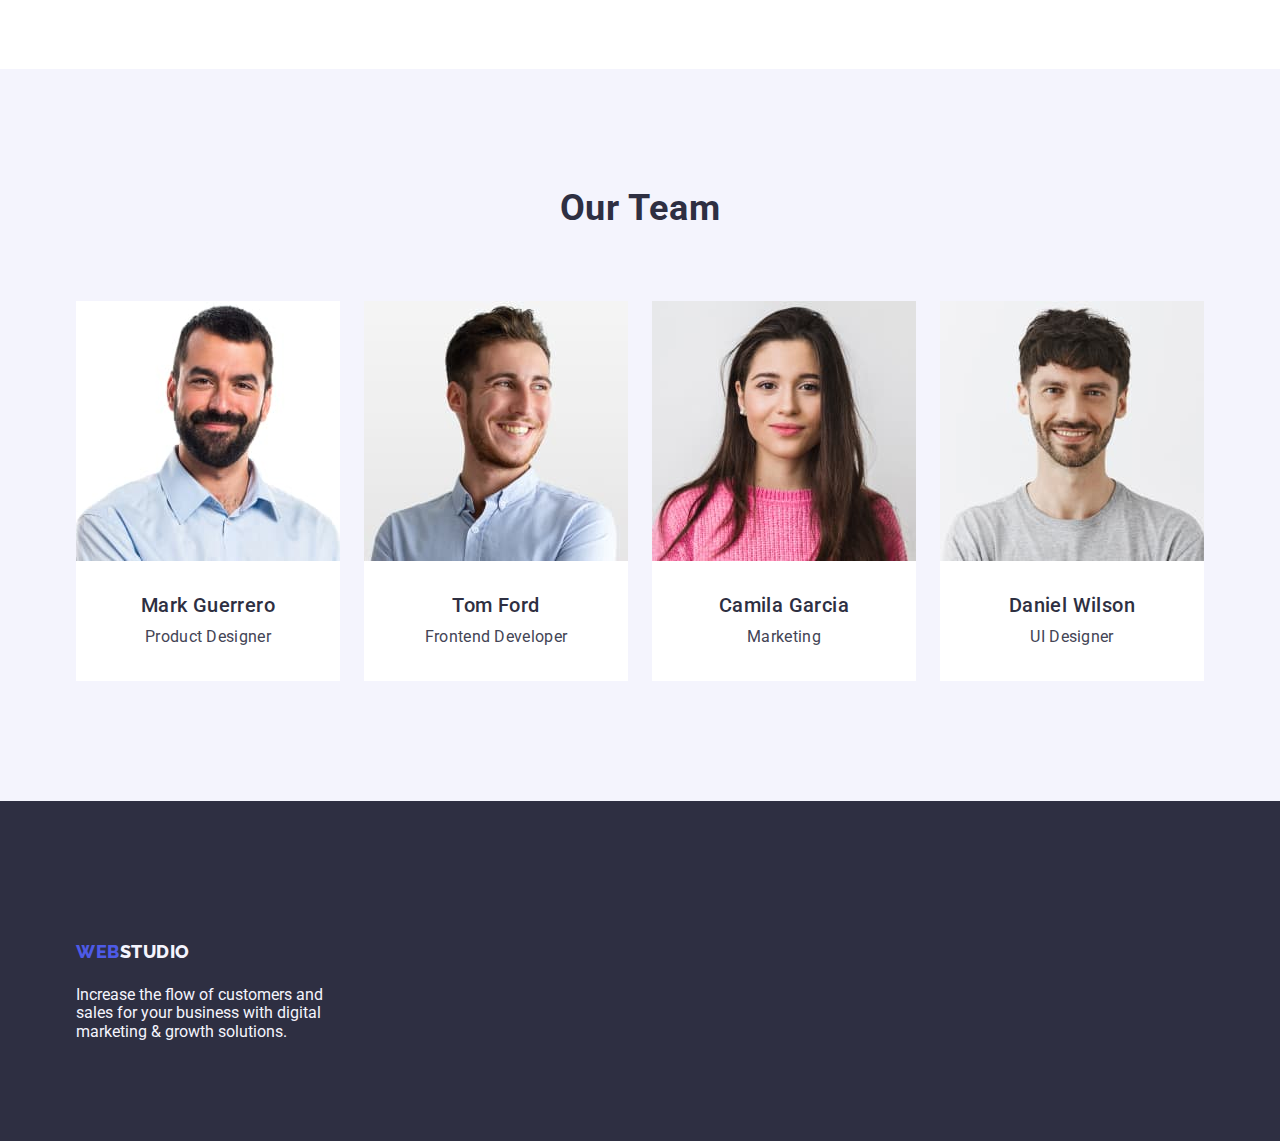
==== commit f15dc120: "виправив автоперевірку 1 раз" ====
--- a/index.html
+++ b/index.html
@@ -28,10 +28,10 @@
     <header class="heder-container">
       <div class="container centred">
       <!-- Navigation -->
-      <a href="./index.html" class="logo link"
+      <nav class="nav">
+        <a href="./index.html" class="logo link"
           >Web<span class="logo-studio">Studio</span></a>
-      <nav>
-        <ul class="nav list">
+        <ul class="list">
           <li><a href="./index.html" class="nav-l link">Studio </a></li>
           <li><a href="./portfolio.html" class="nav-l link">Portfolio</a></li>
           <li><a href="" class="nav-l link">Contacts</a></li>
--- a/css/styles.css
+++ b/css/styles.css
@@ -113,11 +113,12 @@
 
 .heder-container{
   border-bottom: solid 1px var(--btn-secondary-color);
+
 }
 
 .heder-container .container{
   display: flex;
-  
+  align-items: center; 
 } 
 
 /* Logo */
@@ -146,9 +147,10 @@
 }
 
 /* site nav */
-.nav{
+.nav {
 display: flex;
 gap: 40px;
+align-items: center;
 
 }
 
@@ -174,6 +176,11 @@
   color: var(--title-text-color);
 
   text-decoration: none;
+}
+
+.nav .list{
+  display: flex;
+  gap: 40px;
 }
 
 /* .nav .link.current { */
@@ -238,6 +245,8 @@
 }
 
 .herro-title {
+  max-width: 496px; 
+
   color: var(--primari-whitecolor);
 
   font-weight: 700;
@@ -255,6 +264,8 @@
 .btn-herro-container{
   display: block;
   min-width: 169px;
+  height: 56px;
+  border: none; 
 padding: 16px 32px;
  border-radius: 4px;
 }
@@ -314,7 +325,6 @@
 }
 
 .cont-prinsp-work{
-padding-bottom: 0;
 
 --indent-items: 4;
 }
@@ -402,6 +412,7 @@
  .team-wrapper {
 padding: 32px 16px;
 text-align: center;
+border-radius: 0px 0px 4px 4px; 
 
  }
 
@@ -422,8 +433,12 @@
   background-color: var(--title-text-color);
 }
 
+.footer .logo{
+display: inline-block;
+ margin-top: 16px; 
+}
+
 .footer .text{ 
-  margin-top: 16px; 
   width: 264px;
 } 
 
@@ -438,6 +453,8 @@
 .button-filtr {
   display: block;
   padding: 12px 24px;
+  border: 1px solid var(--btn-secondary-color);
+  border-radius: 4px;
 
   color: var(--accent-color);
   background-color: var(--second-white-text);
@@ -452,6 +469,8 @@
 
 .button-filtr:hover,
 .button-filtr:focus {
+  border: 1px solid transparent;
+
   color: var(--primari-whitecolor);
   background-color: var(--btn-hover-color);
 }
@@ -459,12 +478,12 @@
 .cont-portfolio{
 display: flex;
 flex-direction: column;
+justify-content: center;
 
 }
 
 .filtr{
-  padding-top: 96px;
-  padding-bottom: 120px;
+  padding: 96px 120px 
 }
 
 .filtr .card-set{
@@ -509,6 +528,8 @@
 }
 
 .product-wrapper {
-  padding-top: 32px;
-  padding-bottom: 32px;
+  padding: 32px 16px;
+  border: 1px solid var(var(--btn-secondary-color));
+  border-top: none;
+  margin-bottom: 8px;
 }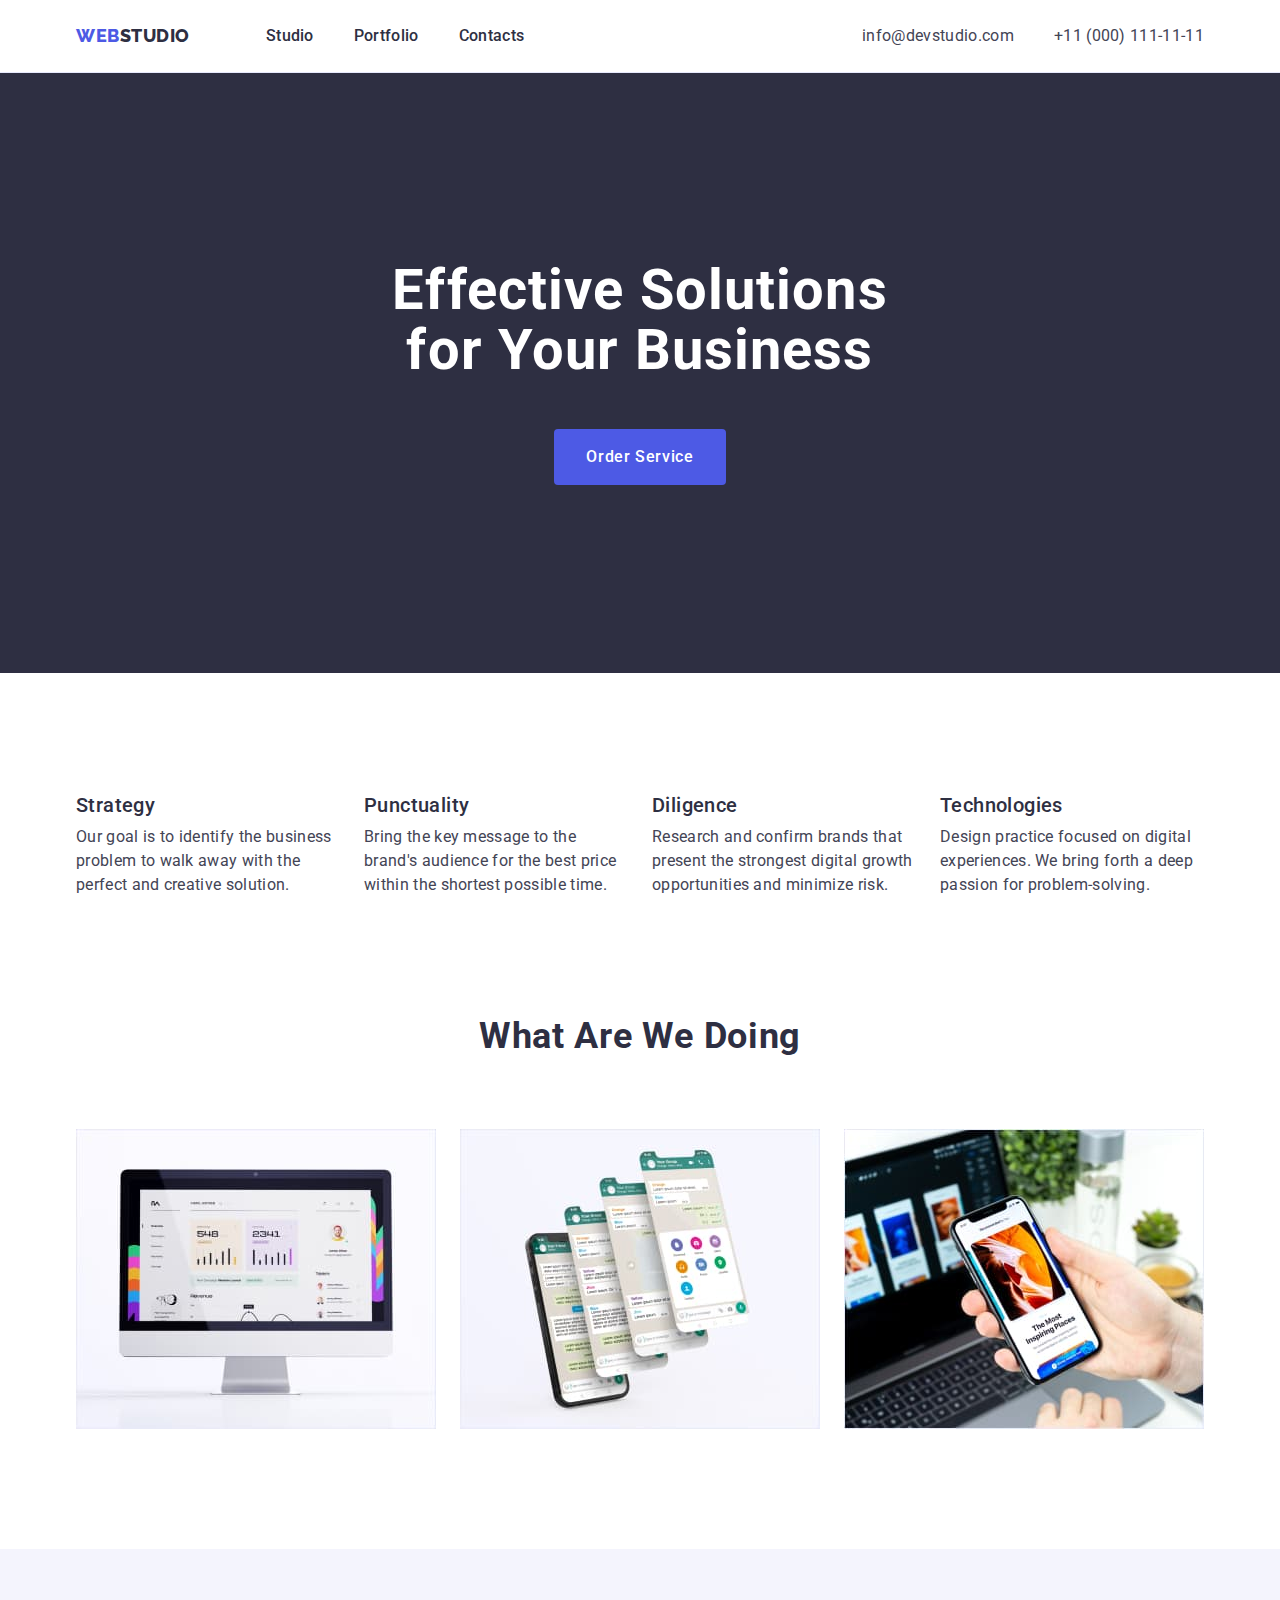
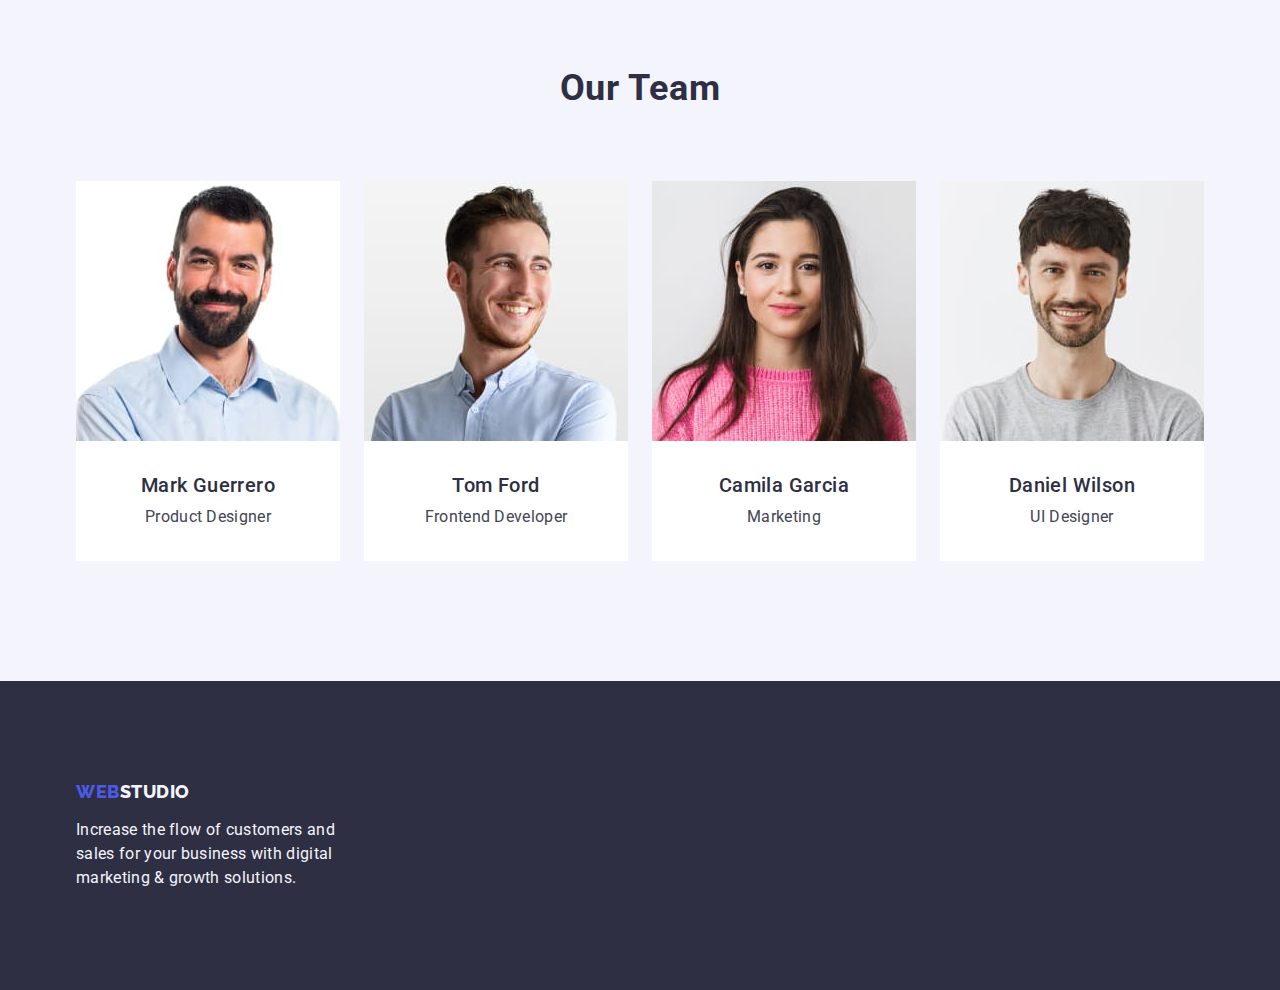
==== commit 3eadc0e6: "випоавлено після ментора" ====
--- a/index.html
+++ b/index.html
@@ -41,12 +41,11 @@
       <address class="adress">
         <ul class="list nav-adress">
           <li>
-            <a href="mailto:info@devstudio.com" class="link"
-              >info@devstudio.com</a
-            >
+            <a href="mailto:info@devstudio.com" class="link adress-link"
+              >info@devstudio.com</a>
           </li>
           <li>
-            <a href="tel:+110001111111" class="link">+11 (000) 111-11-11</a>
+            <a href="tel:+110001111111" class="link adress-link">+11 (000) 111-11-11</a>
           </li>
         </ul>
       </address>
--- a/css/styles.css
+++ b/css/styles.css
@@ -149,12 +149,11 @@
 /* site nav */
 .nav {
 display: flex;
-gap: 40px;
 align-items: center;
 
 }
 
-.nav .link {
+.nav-l {
 display: block;
 padding-top: 24px;
 padding-bottom: 24px;
@@ -168,8 +167,8 @@
   letter-spacing: 0.02em;
   font-style: normal;
 }
-.nav .link:hover,
-.nav .link:focus {
+.nav-l:hover,
+.nav-l:focus {
   color: var(--btn-hover-color);
 }
 .nav-l {
@@ -202,26 +201,22 @@
 display: flex;
 gap: 40px;
 }
-.nav-adress .link {
+
+.adress-link{
   display: block;
-padding-top: 24px;
-padding-bottom: 24px;
-}
-
-.adress .link {
+  padding-top: 24px;
+  padding-bottom: 24px;
+
   color: var(--base-text-color);
-  
   line-height: 24px;
   letter-spacing: 0.02em;
   text-decoration: none;
-
-}
-
-.adress .link:hover,
-.adress .link:focus {
+}
+
+.adress-link:hover,
+.adress-link:focus {
   color: var(--btn-hover-color);
 }
-
 
 /**
   |============================
@@ -236,16 +231,10 @@
    padding-bottom: 188px;
  } 
 
-.herro .container{
-display: flex;
-flex-direction: column;
-gap: 48px;
-justify-content: space-between;
-align-items: center;
-}
-
 .herro-title {
   max-width: 496px; 
+  margin: 0 auto;
+  margin-bottom: 48px;
 
   color: var(--primari-whitecolor);
 
@@ -254,11 +243,6 @@
   line-height: 1.07;
   text-align: center;
   letter-spacing: 0.02em;
-}
-
-.herro-title-container {
-display: block;
-  width: 496px;
 }
 
 .btn-herro-container{
@@ -268,6 +252,7 @@
   border: none; 
 padding: 16px 32px;
  border-radius: 4px;
+ margin: 0 auto;
 }
 
 .section .section-title {
@@ -325,7 +310,7 @@
 }
 
 .cont-prinsp-work{
-
+padding-bottom: 0;
 --indent-items: 4;
 }
 
@@ -435,11 +420,20 @@
 
 .footer .logo{
 display: inline-block;
- margin-top: 16px; 
+margin-bottom: 16px;  
+
+margin-right: 0;
+padding-top: 0;
+padding-bottom: 0;
 }
 
 .footer .text{ 
   width: 264px;
+
+font-weight: 400;
+line-height: 24px;
+letter-spacing: 0.02em;
+
 } 
 
 
@@ -483,12 +477,15 @@
 }
 
 .filtr{
-  padding: 96px 120px 
+  padding-top: 96px;
+  padding-bottom: 120px;
+
 }
 
 .filtr .card-set{
 --indent-items: 5;
 align-items: center;
+justify-content: center; 
 margin-bottom: 72px;
 
 }
@@ -501,7 +498,7 @@
 }
 
 .progects-fl-element{
-flex-basis: calc((100% - var(var(--indent))*2)/3);
+flex-basis: calc((100% - 2 * 24px) / 3);
 
 }
 
@@ -510,6 +507,8 @@
 }
 
 .desc-product {
+  margin-bottom: 8px;
+
   color: var(--title-text-color);
 
   font-weight: 500;
@@ -529,7 +528,6 @@
 
 .product-wrapper {
   padding: 32px 16px;
-  border: 1px solid var(var(--btn-secondary-color));
+  border: 1px solid #e7e9fc; 
   border-top: none;
-  margin-bottom: 8px;
 }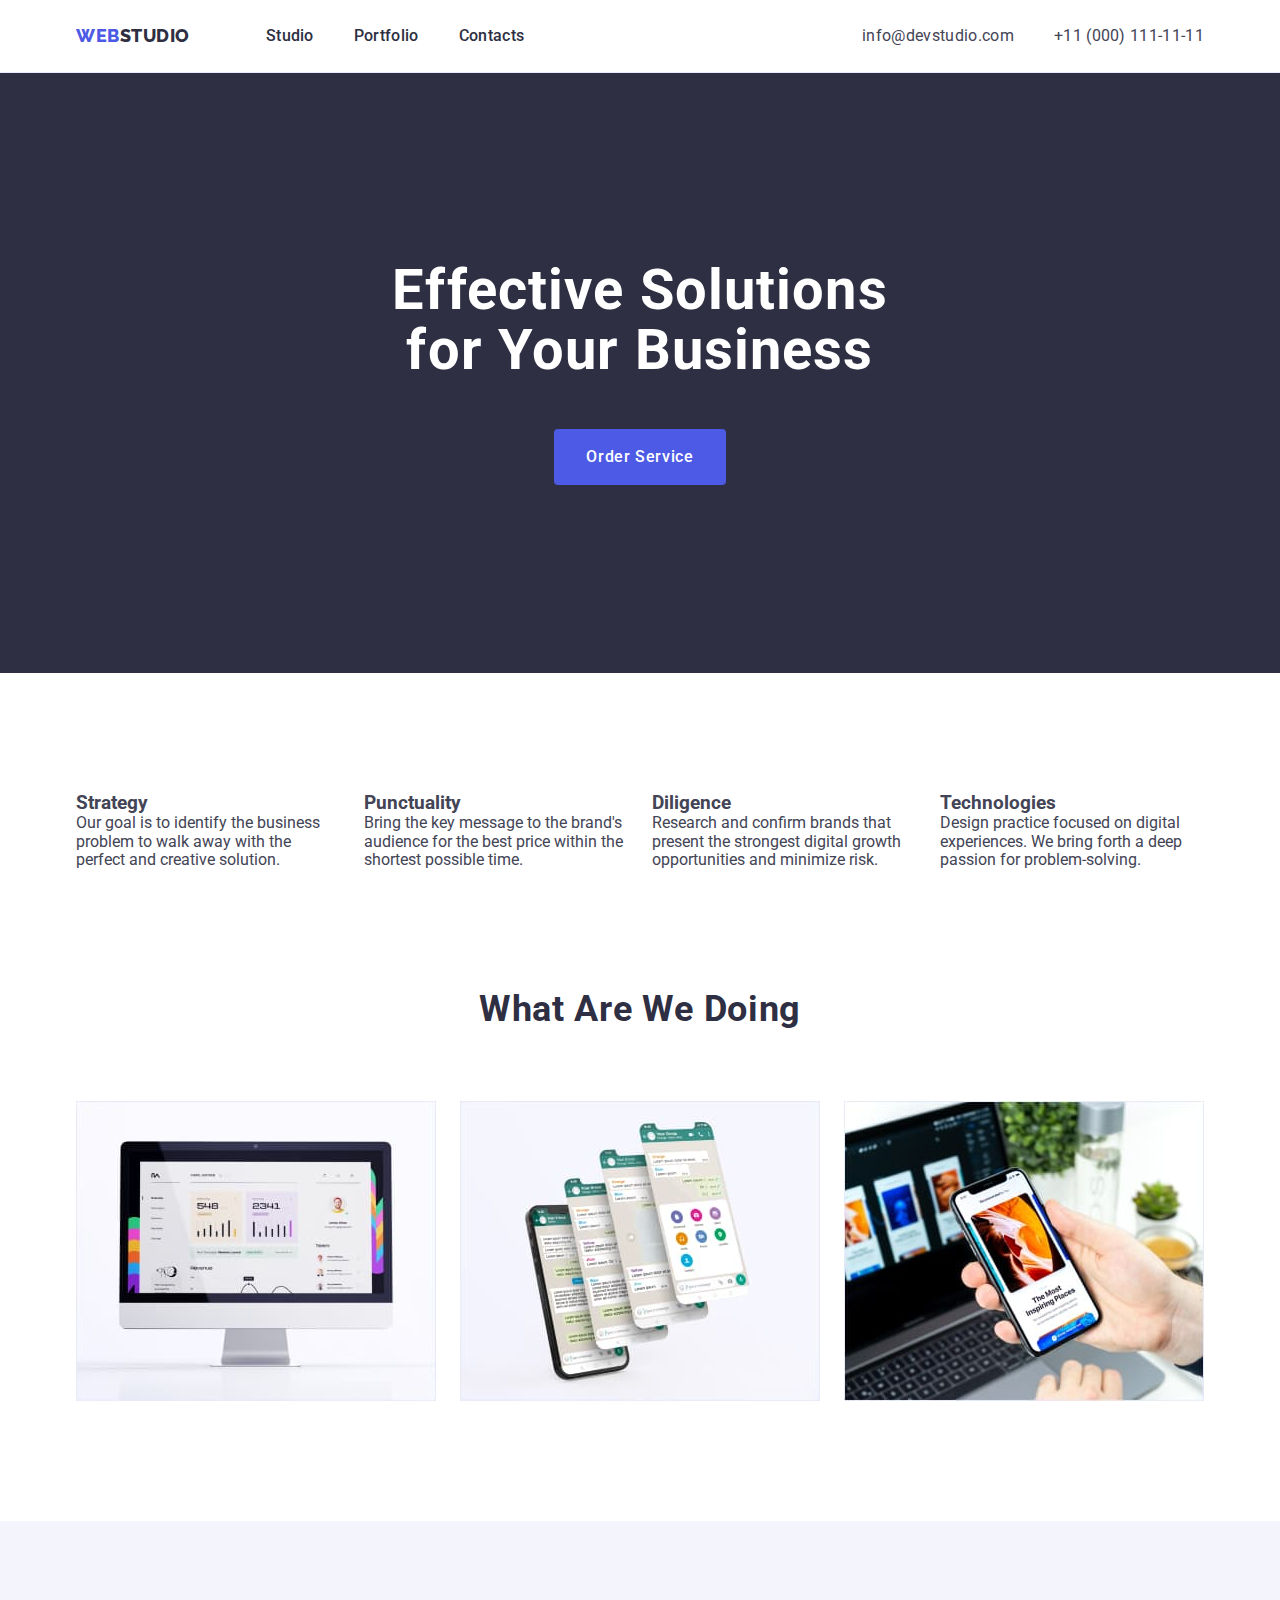
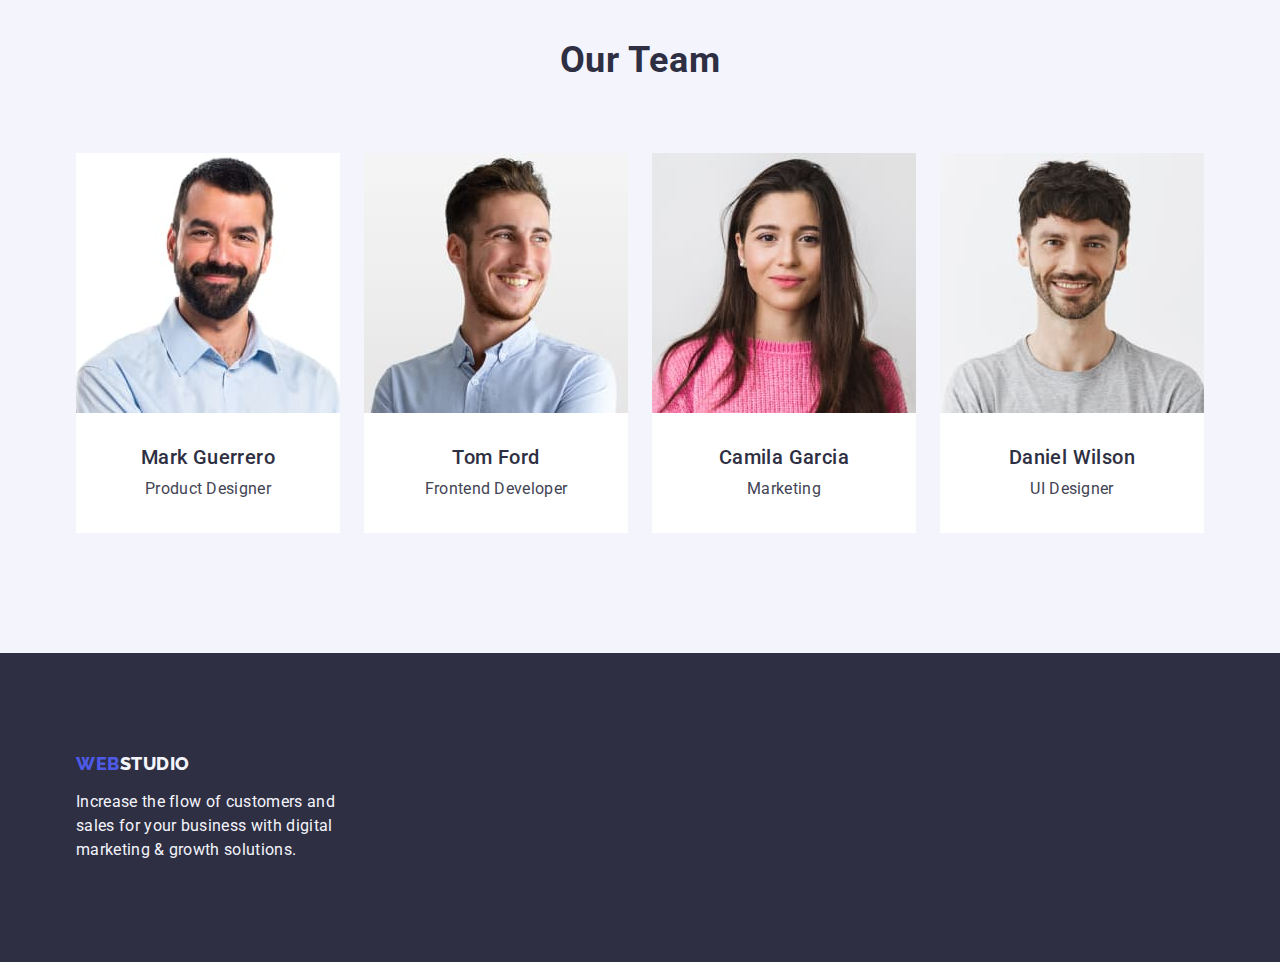
==== commit 337fc72b: "виправл автоперевірки після ментора" ====
--- a/index.html
+++ b/index.html
@@ -66,7 +66,7 @@
 
       <!-- Principles of work r2-->
     
-      <section class="section cont-prinsp-work">
+      <section class="section-prinsp-work">
         <div class="container">
         <h2 class="section-title visually-hidden">Principles of work</h2>
         <!-- The tag will need to be hidden -->
--- a/css/styles.css
+++ b/css/styles.css
@@ -309,8 +309,9 @@
   margin-bottom: 8px;
 }
 
-.cont-prinsp-work{
-padding-bottom: 0;
+.section-prinsp-work{
+padding-top: 120px;
+  padding-bottom: 0;
 --indent-items: 4;
 }
 
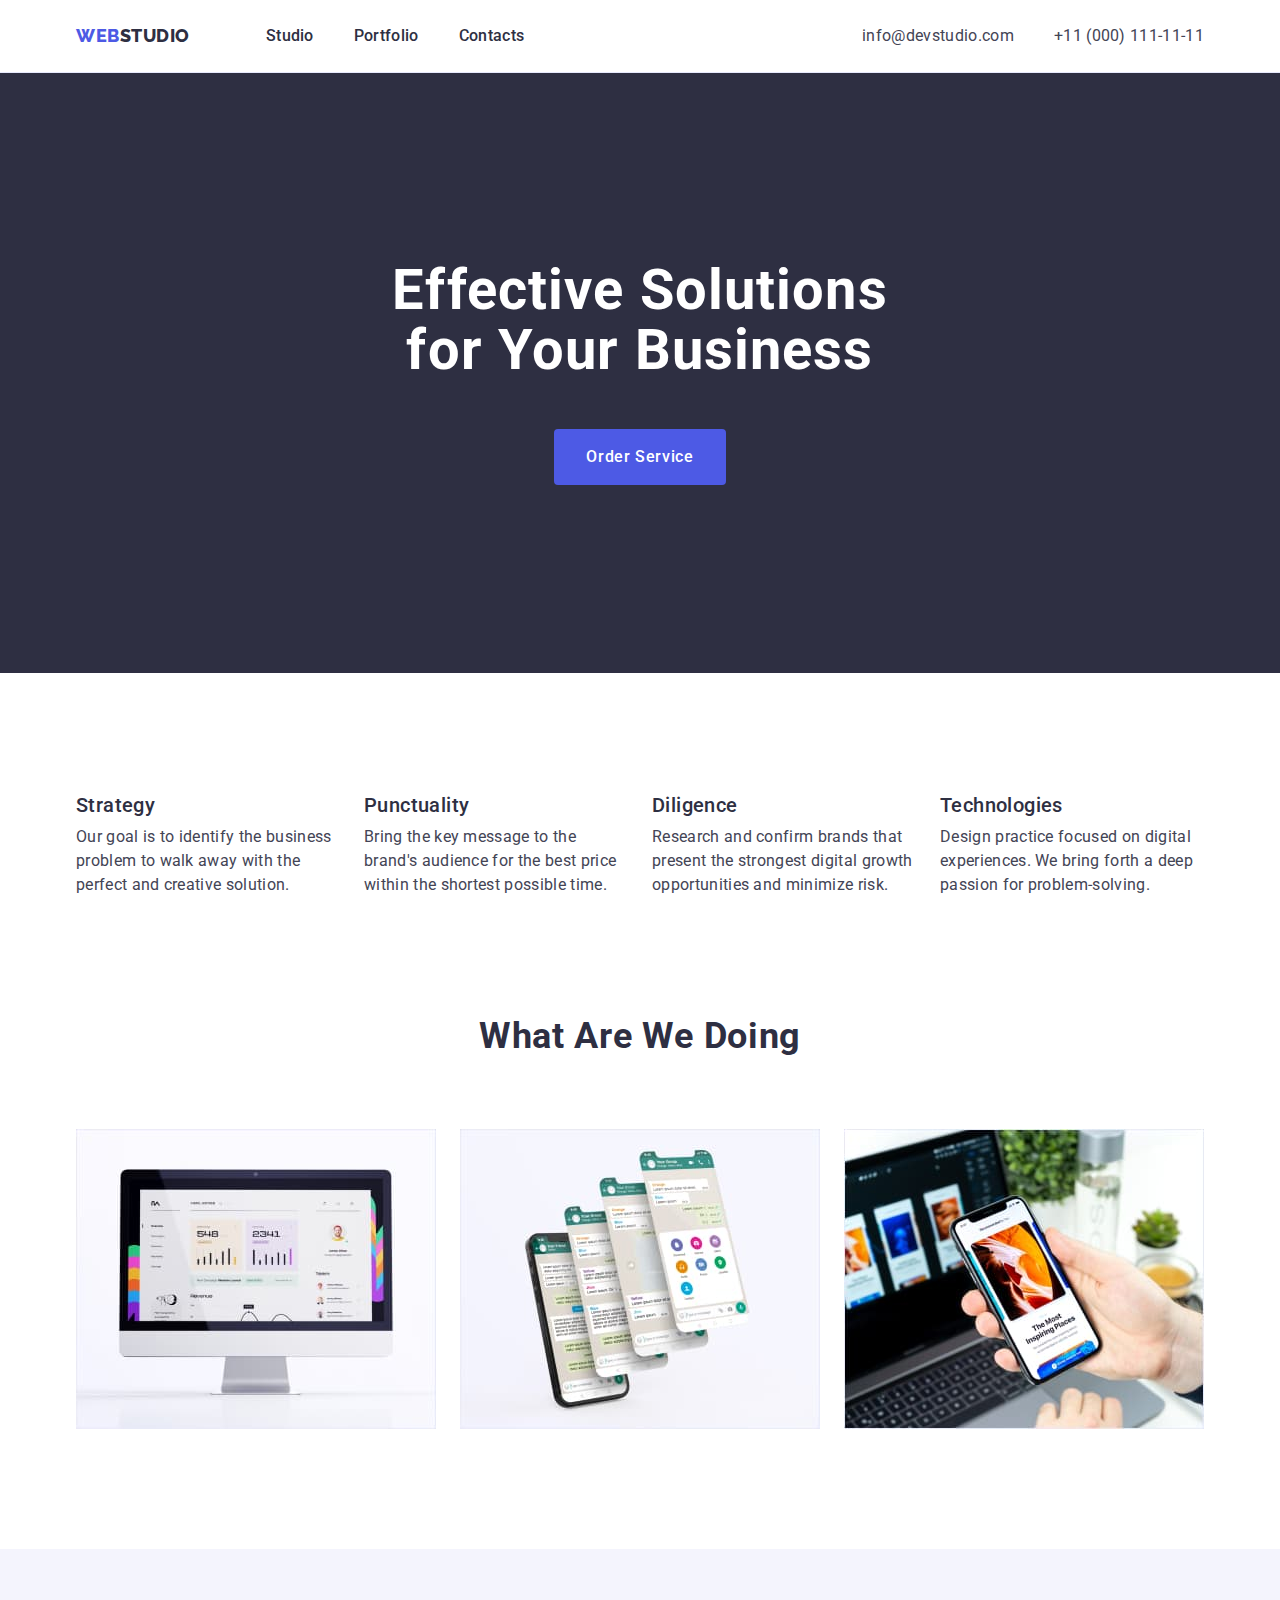
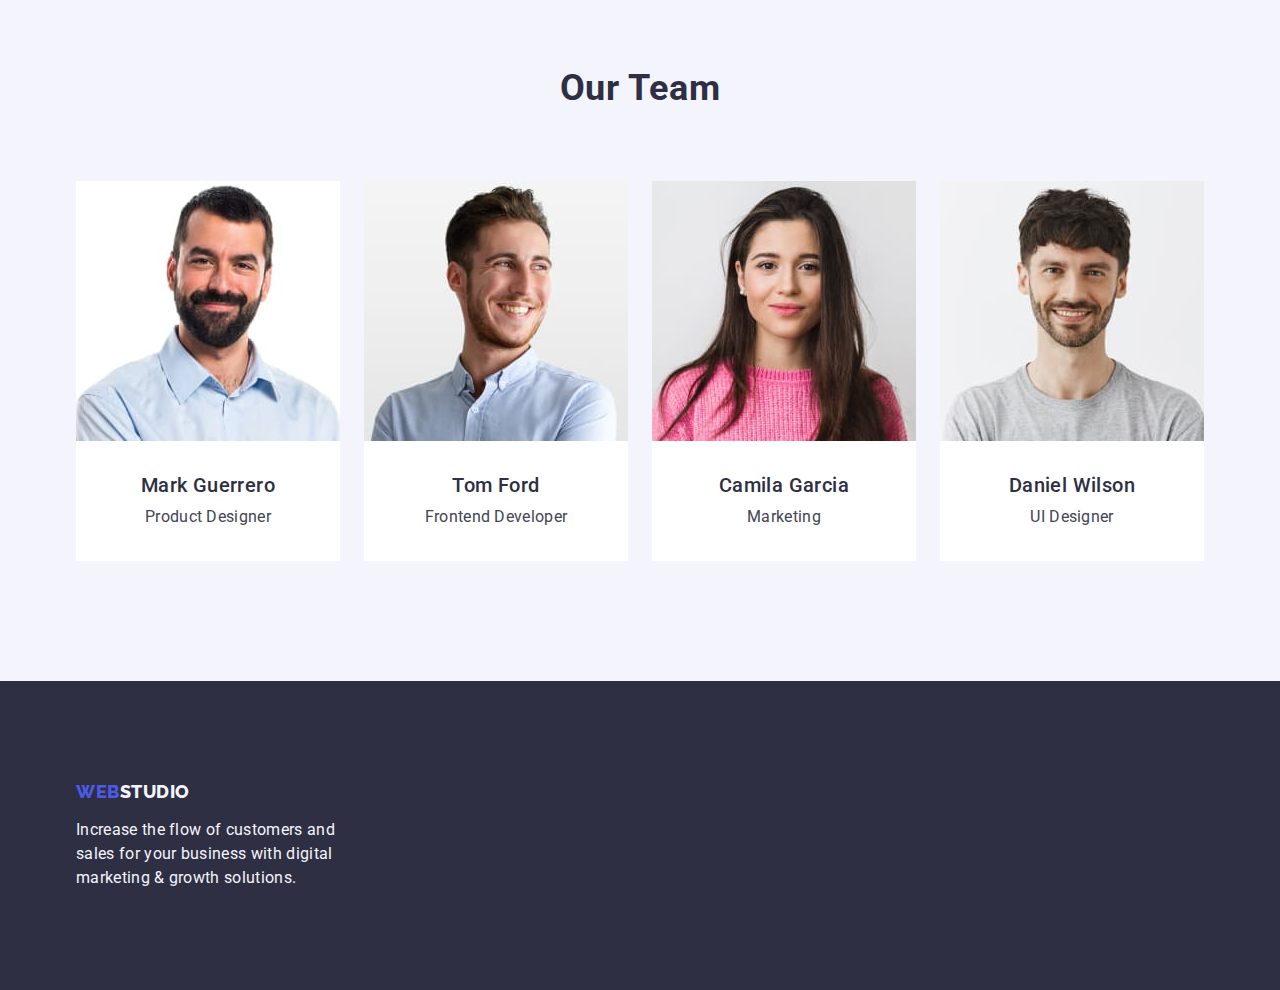
==== commit d991bbfa: "2 авто перевірка після ментора" ====
--- a/index.html
+++ b/index.html
@@ -66,7 +66,7 @@
 
       <!-- Principles of work r2-->
     
-      <section class="section-prinsp-work">
+      <section class="section cont-prinsp-work">
         <div class="container">
         <h2 class="section-title visually-hidden">Principles of work</h2>
         <!-- The tag will need to be hidden -->
--- a/css/styles.css
+++ b/css/styles.css
@@ -309,8 +309,7 @@
   margin-bottom: 8px;
 }
 
-.section-prinsp-work{
-padding-top: 120px;
+.cont-prinsp-work{
   padding-bottom: 0;
 --indent-items: 4;
 }
